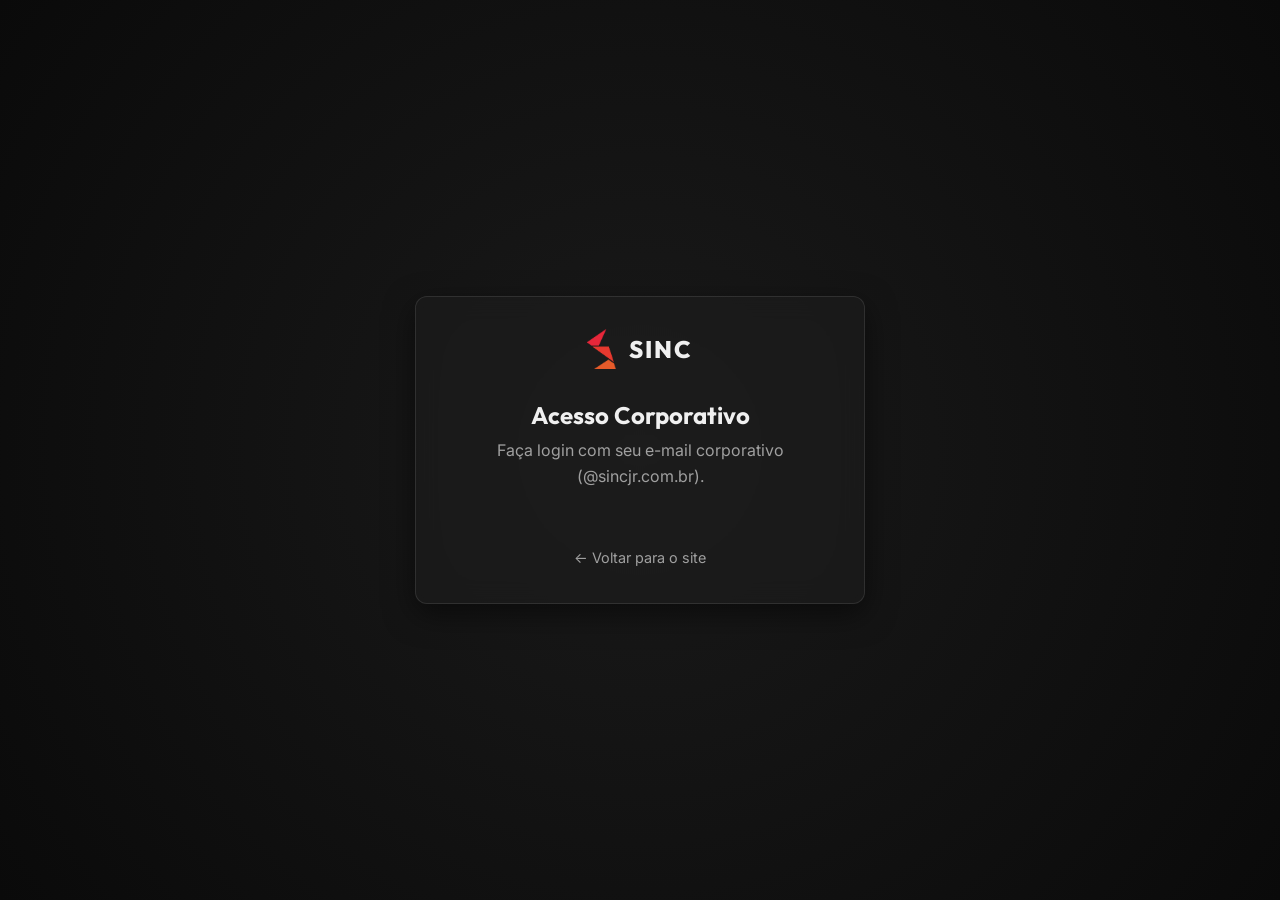
==== dashboard.html @ a55ae15d "feat: implement Google Drive API integration, OAuth2 authentication, and documentation for the proje" ====
<!DOCTYPE html>
<html lang="pt-BR">

<head>
    <meta charset="UTF-8">
    <meta name="viewport" content="width=device-width, initial-scale=1.0">
    <title>SINC - Portal Corporativo</title>

    <link rel="preconnect" href="https://fonts.googleapis.com">
    <link rel="preconnect" href="https://fonts.gstatic.com" crossorigin>
    <link
        href="https://fonts.googleapis.com/css2?family=Inter:wght@300;400;600;800&family=Outfit:wght@400;700&display=swap"
        rel="stylesheet">

    <link rel="stylesheet" href="style.css">
    <link rel="stylesheet" href="dashboard.css">
    <script src="https://accounts.google.com/gsi/client" async defer></script>
</head>

<body>
    <!-- Overlay de Login: Bloqueia o acesso à dashboard até a autenticação -->
    <div id="login-overlay" class="login-wrapper">
        <div class="glass-card login-card fade-in">
            <!-- Branding no card de login -->
            <div class="logo-container mx-auto" style="justify-content: center; margin-bottom: 2rem;">
                <img src="assets/icone.png" alt="Logo SINC" class="logo-img"
                    onerror="this.src='https://via.placeholder.com/40'">
                <span class="logo-text">SINC</span>
            </div>
            <h2 class="text-center" style="margin-bottom: 0.5rem;">Acesso Corporativo</h2>
            <p class="text-center text-muted" style="margin-bottom: 2rem; color: var(--color-text-muted);">
                Faça login com seu e-mail corporativo (@sincjr.com.br).
            </p>

            <div class="login-buttons" style="display: flex; justify-content: center;">
                <!-- Container onde o botão oficial do Google Sign-In será renderizado via JS -->
                <div id="google-login-btn"></div>
            </div>
            <!-- Mensagem de erro caso o e-mail não seja do domínio autorizado -->
            <div id="login-error" class="login-error"
                style="display: none; color: #ff5f56; text-align: center; margin-top: 1rem;">
                Acesso restrito a e-mails @sincjr.com.br
            </div>

            <div class="return-link text-center" style="margin-top: 1.5rem;">
                <a href="index.html" style="color: var(--color-text-muted); font-size: 0.9rem;">← Voltar para o site</a>
            </div>
        </div>
    </div>

    <!-- Dashboard Content -->
    <div id="dashboard-content" class="dashboard-wrapper" style="display: none;">
        <!-- Cabeçalho da Dashboard: Contém o perfil do usuário e botão de logout -->
        <header class="dash-header navbar scrolled" style="position: sticky; top: 0;">
            <div class="nav-container" style="max-width: 100%;">
                <div class="logo-container">
                    <span class="logo-text">SINC <span
                            style="color: var(--color-primary); font-weight: 300;">Workspace</span></span>
                </div>
                <div class="user-profile">
                    <!-- Nome do usuário autenticado -->
                    <span id="user-name" style="margin-right: 15px; font-weight: 500;">Usuário SINC</span>
                    <button id="logout-btn" class="btn-primary-outline"
                        style="padding: 0.4rem 1rem; font-size: 0.9rem;">Sair</button>
                </div>
            </div>
        </header>

        <!-- Main Grid -->
        <main class="dash-main container" style="max-width: 1400px; padding: 2rem;">
            <div class="dash-header-title" style="margin-bottom: 2rem;">
                <h2>Visão Geral</h2>
                <p class="text-muted">Acesso rápido às ferramentas corporativas.</p>
                <div class="divider"></div>
            </div>

            <div class="dashboard-grid">
                <!-- Widget: Google Calendar -->
                <div class="widget-card slide-up" style="grid-column: 1 / -1;">
                    <div class="widget-header">
                        <h3>Agenda SINC</h3>
                    </div>
                    <div class="widget-body">
                        <!-- Placeholder Iframe (Substituir pelo link de embed real do Google Agenda) -->
                        <iframe
                            src="https://calendar.google.com/calendar/embed?src=pt.brazilian%23holiday%40group.v.calendar.google.com&ctz=America%2FSao_Paulo"
                            style="border: 0; min-height: 85vh;" width="100%" height="1200" frameborder="0"
                            scrolling="no"></iframe>
                    </div>
                </div>

                <div class="widget-card slide-up delay-1" style="grid-column: 1 / -1;">
                    <div class="widget-header">
                        <h3>Arquivos SINC (Drive)</h3>
                        <div id="drive-auth-container" style="display: none;">
                            <button id="authorize-drive-btn" class="btn-primary-outline" style="padding: 0.3rem 0.8rem; font-size: 0.8rem;">Autorizar Acesso</button>
                        </div>
                    </div>
                    <div class="widget-body" id="drive-widget-body">
                        <div id="drive-loader" class="loader-container" style="display: none; padding: 2rem; text-align: center;">
                            <div class="spinner"></div>
                            <p style="margin-top: 1rem; color: var(--color-text-muted);">Carregando arquivos...</p>
                        </div>
                        <div id="drive-list" class="drive-list-container">
                            <!-- Files will be rendered here -->
                             <div style="padding: 2rem; text-align: center; color: var(--color-text-muted);">
                                Conectando ao Google Drive...
                             </div>
                        </div>
                        <div id="drive-error" style="display: none; padding: 1.5rem; color: #ff5f56; text-align: center; font-size: 0.9rem;">
                            Erro ao carregar arquivos do Drive.
                        </div>
                    </div>
                </div>
            </div>
        </main>
    </div>

    <script src="https://apis.google.com/js/api.js"></script>
    <script src="dashboard.js"></script>
</body>

</html>
---- style.css ----
:root {
    /* Color Palette */
    --color-bg: #0A0A0A;
    --color-surface: #141414;
    --color-surface-light: #1E1E1E;

    --color-primary: #ef5929;
    /* Brand Orange */
    --color-primary-hover: #b62532;
    --color-primary-light: rgba(239, 89, 41, 0.15);

    --color-gradient-1: #b62532;
    --color-gradient-2: #ef5929;
    --gradient-brand: linear-gradient(135deg, var(--color-gradient-1), var(--color-gradient-2));


    --color-text: #F0F0F0;
    --color-text-muted: #A0A0A0;

    /* Typography */
    --font-heading: 'Outfit', sans-serif;
    --font-body: 'Inter', sans-serif;

    /* Transitions */
    --transition-fast: 0.2s ease;
    --transition-normal: 0.3s ease;
    --transition-slow: 0.5s ease;
}

/* Reset básico para garantir consistência entre navegadores */
* {
    margin: 0;
    padding: 0;
    box-sizing: border-box;
}

html {
    scroll-behavior: smooth;
}

body {
    font-family: var(--font-body);
    background-color: var(--color-bg);
    color: var(--color-text);
    line-height: 1.6;
    overflow-x: hidden;
}

/* Typography Utilities */
h1,
h2,
h3,
h4 {
    font-family: var(--font-heading);
    font-weight: 700;
    line-height: 1.2;
}

a {
    text-decoration: none;
    color: inherit;
    transition: color var(--transition-fast);
}

/* Centraliza o conteúdo e limita a largura máxima */
.container {
    max-width: 1200px;
    margin: 0 auto;
    padding: 0 2rem;
}

.section-padding {
    padding: 6rem 0;
}

.text-center {
    text-align: center;
}

.mx-auto {
    margin-left: auto;
    margin-right: auto;
}

.w-100 {
    width: 100%;
}

/* Buttons */
.btn-primary,
.btn-secondary,
.btn-primary-outline {
    display: inline-block;
    padding: 0.8rem 1.8rem;
    border-radius: 4px;
    font-weight: 600;
    cursor: pointer;
    transition: all var(--transition-normal);
    text-align: center;
    border: none;
    font-size: 1rem;
    font-family: var(--font-body);
}

.btn-primary {
    background-color: var(--color-primary);
    color: #fff;
    box-shadow: 0 4px 15px rgba(230, 91, 42, 0.3);
}

.btn-primary:hover {
    background-color: var(--color-primary-hover);
    box-shadow: 0 6px 20px rgba(230, 91, 42, 0.5);
    transform: translateY(-2px);
}

.btn-primary-outline {
    background-color: transparent;
    color: var(--color-primary);
    border: 1px solid var(--color-primary);
}

.btn-primary-outline:hover {
    background-color: var(--color-primary);
    color: #fff;
}

.btn-secondary {
    background-color: var(--color-surface-light);
    color: var(--color-text);
}

.btn-secondary:hover {
    background-color: #2A2A2A;
    transform: translateY(-2px);
}

/* Navbar */
/* Barra de navegação fixa no topo */
.navbar {
    position: fixed;
    top: 0;
    width: 100%;
    z-index: 1000;
    padding: 1rem 0;
    transition: all var(--transition-normal);
}

.navbar.scrolled {
    background: rgba(10, 10, 10, 0.85);
    backdrop-filter: blur(10px);
    -webkit-backdrop-filter: blur(10px);
    border-bottom: 1px solid rgba(255, 255, 255, 0.05);
    padding: 0.8rem 0;
}

.nav-container {
    max-width: 1200px;
    margin: 0 auto;
    padding: 0 2rem;
    display: flex;
    justify-content: space-between;
    align-items: center;
}

.logo-container {
    display: flex;
    align-items: center;
    gap: 0.8rem;
}

.logo-img {
    height: 40px;
    width: auto;
}

.logo-text {
    font-family: var(--font-heading);
    font-size: 1.5rem;
    font-weight: 800;
    letter-spacing: 2px;
    color: var(--color-text);
}

.nav-links {
    display: flex;
    gap: 2rem;
    align-items: center;
}

.nav-links a:not(.btn-primary-outline) {
    font-weight: 500;
    position: relative;
}

.nav-links a:not(.btn-primary-outline)::after {
    content: '';
    position: absolute;
    width: 0;
    height: 2px;
    bottom: -4px;
    left: 0;
    background-color: var(--color-primary);
    transition: width var(--transition-normal);
}

.nav-links a:not(.btn-primary-outline):hover::after {
    width: 100%;
}

.menu-toggle {
    display: none;
    flex-direction: column;
    gap: 5px;
    cursor: pointer;
}

.menu-toggle .bar {
    width: 25px;
    height: 2px;
    background-color: var(--color-text);
    transition: all var(--transition-fast);
}

/* Hero Section */
.hero {
    height: 100vh;
    min-height: 600px;
    display: flex;
    align-items: center;
    position: relative;
    background: var(--gradient-brand);
    overflow: hidden;
}

.hero-overlay {
    position: absolute;
    inset: 0;
    background: linear-gradient(to right, rgba(10, 10, 10, 0.95) 0%, rgba(10, 10, 10, 0.4) 100%),
        radial-gradient(circle at 70% 30%, rgba(239, 89, 41, 0.3) 0%, transparent 50%);
    z-index: 1;
}


.hero-content {
    position: relative;
    z-index: 2;
    max-width: 800px;
    padding: 0 2rem;
    margin-left: max(2rem, calc((100% - 1200px) / 2));
}

.hero h1 {
    font-size: 4.5rem;
    margin-bottom: 1rem;
}

.hero h1 span {
    color: var(--color-primary);
}

.hero p {
    font-size: 1.2rem;
    color: var(--color-text-muted);
    margin-bottom: 2.5rem;
    max-width: 600px;
}

.hero-buttons {
    display: flex;
    gap: 1rem;
}

/* Sections General */
.section-title {
    margin-bottom: 4rem;
}

.section-title h2 {
    font-size: 2.5rem;
    margin-bottom: 1rem;
}

.divider {
    height: 3px;
    width: 60px;
    background-color: var(--color-primary);
    border-radius: 2px;
}

.section-subtitle {
    color: var(--color-text-muted);
    margin-top: 1rem;
}

/* About Section */
.about-grid {
    display: grid;
    grid-template-columns: 1fr 1fr;
    gap: 4rem;
    align-items: center;
}

.about-text h3 {
    font-size: 1.8rem;
    margin-bottom: 1.5rem;
    color: var(--color-primary);
}

.about-text p {
    margin-bottom: 1.2rem;
    color: var(--color-text-muted);
}

.features-list {
    list-style: none;
    margin-top: 2rem;
}

.features-list li {
    position: relative;
    padding-left: 2rem;
    margin-bottom: 1rem;
    font-weight: 500;
}

.features-list li::before {
    content: '→';
    position: absolute;
    left: 0;
    color: var(--color-primary);
}

/* Efeito de Vidro (Glassmorphism) */
.glass-card {
    background: rgba(30, 30, 30, 0.5);
    backdrop-filter: blur(12px);
    border: 1px solid rgba(255, 255, 255, 0.1);
    border-radius: 12px;
    padding: 2rem;
    box-shadow: 0 10px 30px rgba(0, 0, 0, 0.5);
}

.mockup-card {
    position: relative;
    overflow: hidden;
    transform: perspective(1000px) rotateY(-5deg) rotateX(5deg);
    transition: transform var(--transition-slow);
}

.mockup-card:hover {
    transform: perspective(1000px) rotateY(0) rotateX(0);
}

.mockup-header {
    display: flex;
    gap: 8px;
    margin-bottom: 1.5rem;
}

.dot {
    width: 12px;
    height: 12px;
    border-radius: 50%;
}

.dot.red {
    background-color: #ff5f56;
}

.dot.yellow {
    background-color: #ffbd2e;
}

.dot.green {
    background-color: #27c93f;
}

.mockup-body h4 {
    margin-bottom: 1rem;
}

.mockup-line {
    height: 8px;
    background-color: var(--color-surface-light);
    border-radius: 4px;
    margin-bottom: 10px;
    width: 100%;
}

.mockup-line.short {
    width: 60%;
    margin-bottom: 2rem;
}

.mockup-stats {
    display: flex;
    gap: 1rem;
}

.stat-box {
    flex: 1;
    height: 80px;
    background-color: var(--color-surface-light);
    border-radius: 8px;
}

.stat-box.highlight {
    background-color: var(--color-primary-light);
    border: 1px solid var(--color-primary);
}

/* Services Section */
.services-section {
    background-color: var(--color-surface);
}

.services-grid {
    display: grid;
    grid-template-columns: repeat(auto-fit, minmax(300px, 1fr));
    gap: 2rem;
}

.service-card {
    background-color: var(--color-bg);
    padding: 3rem 2rem;
    border-radius: 8px;
    border: 1px solid rgba(255, 255, 255, 0.05);
    transition: all var(--transition-normal);
    position: relative;
    overflow: hidden;
}

.service-card::before {
    content: '';
    position: absolute;
    top: 0;
    left: 0;
    width: 100%;
    height: 3px;
    background-color: var(--color-primary);
    transform: scaleX(0);
    transform-origin: left;
    transition: transform var(--transition-normal);
}

.service-card:hover {
    transform: translateY(-10px);
    box-shadow: 0 10px 30px rgba(0, 0, 0, 0.3);
    border-color: rgba(230, 91, 42, 0.3);
}

.service-card:hover::before {
    transform: scaleX(1);
}

.service-icon {
    font-size: 2.5rem;
    color: var(--color-primary);
    margin-bottom: 1.5rem;
}

.service-card h3 {
    margin-bottom: 1rem;
}

.service-card p {
    color: var(--color-text-muted);
}

/* Members Section */
.members-section {
    background-color: var(--color-bg);
}

.members-grid {
    display: grid;
    grid-template-columns: repeat(auto-fill, minmax(260px, 1fr));
    gap: 2rem;
    padding: 1rem 0;
}

.member-card {
    background: var(--color-surface);
    border: 1px solid rgba(255, 255, 255, 0.05);
    border-radius: 12px;
    padding: 2.5rem 2rem;
    text-align: center;
    transition: all var(--transition-normal);
}

.member-card:hover {
    transform: translateY(-10px);
    border-color: rgba(230, 91, 42, 0.3);
    box-shadow: 0 10px 30px rgba(0, 0, 0, 0.3);
}

.member-photo-container {
    width: 140px;
    height: 140px;
    margin: 0 auto 1.5rem;
    border-radius: 50%;
    padding: 5px;
    border: 2px solid var(--color-primary-light);
    overflow: hidden;
    display: flex;
    align-items: center;
    justify-content: center;
}

.member-photo-container img {
    width: 100%;
    height: 100%;
    object-fit: cover;
    border-radius: 50%;
}


.member-photo-placeholder {
    width: 100%;
    height: 100%;
    background: var(--color-surface-light);
    border-radius: 50%;
    display: flex;
    align-items: center;
    justify-content: center;
    color: var(--color-text-muted);
    font-size: 1.5rem;
    font-weight: 700;
}

.member-info h3 {
    font-size: 1.25rem;
    margin-bottom: 0.25rem;
    font-family: var(--font-heading);
}

.member-role {
    color: var(--color-primary);
    font-size: 0.9rem;
    font-weight: 600;
    margin-bottom: 1.2rem;
}

.social-tag {
    font-size: 0.75rem;
    padding: 0.3rem 0.8rem;
    background: var(--color-primary-light);
    color: var(--color-primary);
    border-radius: 20px;
    font-weight: 700;
    text-transform: uppercase;
}

/* Contact Section */

.contact-grid {
    display: grid;
    grid-template-columns: 1fr 1fr;
    gap: 4rem;
}

.contact-info h2 {
    font-size: 2.5rem;
    margin-bottom: 1rem;
}

.contact-info p {
    color: var(--color-text-muted);
    margin-bottom: 2rem;
}

.info-item {
    margin-bottom: 1rem;
    font-size: 1.1rem;
}

.info-item strong {
    color: var(--color-primary);
}

.contact-form {
    background-color: var(--color-surface);
    padding: 2.5rem;
    border-radius: 8px;
}

.form-group {
    margin-bottom: 1.5rem;
}

.form-group label {
    display: block;
    margin-bottom: 0.5rem;
    font-weight: 500;
}

.form-group input,
.form-group textarea {
    width: 100%;
    padding: 0.8rem;
    background-color: var(--color-bg);
    border: 1px solid rgba(255, 255, 255, 0.1);
    border-radius: 4px;
    color: var(--color-text);
    font-family: var(--font-body);
    transition: border-color var(--transition-fast);
}

.form-group input:focus,
.form-group textarea:focus {
    outline: none;
    border-color: var(--color-primary);
}

/* Footer */
footer {
    background-color: var(--color-surface);
    padding: 4rem 0 2rem;
    border-top: 1px solid rgba(255, 255, 255, 0.05);
}

.footer-content {
    display: flex;
    justify-content: space-between;
    align-items: center;
    margin-bottom: 3rem;
    flex-wrap: wrap;
    gap: 2rem;
}

.footer-brand p {
    color: var(--color-text-muted);
    margin-top: 0.5rem;
}

.footer-links {
    display: flex;
    gap: 2rem;
}

.footer-links a:hover {
    color: var(--color-primary);
}

.footer-bottom {
    text-align: center;
    padding-top: 2rem;
    border-top: 1px solid rgba(255, 255, 255, 0.05);
    color: var(--color-text-muted);
    font-size: 0.9rem;
}

/* Animations */
.fade-in {
    opacity: 0;
    animation: fadeIn 1s ease forwards;
}

.slide-up {
    opacity: 0;
    transform: translateY(30px);
    transition: opacity 0.8s ease, transform 0.8s ease;
}

.slide-up.visible {
    opacity: 1;
    transform: translateY(0);
}

.delay-1 {
    animation-delay: 0.2s;
    transition-delay: 0.2s;
}

.delay-2 {
    animation-delay: 0.4s;
    transition-delay: 0.4s;
}

@keyframes fadeIn {
    from {
        opacity: 0;
    }

    to {
        opacity: 1;
    }
}

/* Responsive Design */
@media (max-width: 992px) {
    .hero h1 {
        font-size: 3.5rem;
    }

    .about-grid,
    .contact-grid {
        grid-template-columns: 1fr;
    }

    .mockup-card {
        max-width: 500px;
        margin: 0 auto;
    }
}

@media (max-width: 768px) {
    .menu-toggle {
        display: flex;
    }

    .nav-links {
        position: fixed;
        top: 70px;
        left: -100%;
        width: 100%;
        height: calc(100vh - 70px);
        background-color: var(--color-surface);
        flex-direction: column;
        justify-content: center;
        transition: left var(--transition-normal);
    }

    .nav-links.active {
        left: 0;
    }

    .hero h1 {
        font-size: 2.8rem;
    }

    .hero p {
        font-size: 1rem;
    }

    .hero-buttons {
        flex-direction: column;
    }

    .section-title h2 {
        font-size: 2rem;
    }

    .footer-content {
        flex-direction: column;
        text-align: center;
    }
}
---- dashboard.css ----
/* Estrutura principal da Dashboard */
.dashboard-wrapper {
    min-height: 100vh;
    background-color: var(--color-bg);
}

.dash-header {
    background: rgba(10, 10, 10, 0.85);
    backdrop-filter: blur(10px);
    border-bottom: 1px solid rgba(255, 255, 255, 0.05);
}

/* Grade que organiza os widgets (Agenda, Drive, etc.) */
.dashboard-grid {
    display: grid;
    grid-template-columns: repeat(auto-fit, minmax(300px, 1fr));
    gap: 2rem;
}

.widget-card {
    background-color: var(--color-surface);
    border-radius: 12px;
    border: 1px solid rgba(255, 255, 255, 0.05);
    overflow: hidden;
    transition: transform var(--transition-normal);
}

.widget-card:hover {
    border-color: rgba(230, 91, 42, 0.2);
}

.widget-header {
    padding: 1.5rem;
    border-bottom: 1px solid rgba(255, 255, 255, 0.05);
    display: flex;
    justify-content: space-between;
    align-items: center;
}

.widget-header h3 {
    font-size: 1.1rem;
    color: var(--color-text);
}

.widget-body {
    padding: 0;
    min-height: 200px;
}

.text-muted {
    color: var(--color-text-muted);
}

.login-wrapper {
    height: 100vh;
    display: flex;
    align-items: center;
    justify-content: center;
    background: radial-gradient(circle at center, #1a1a1a 0%, #0a0a0a 100%);
    padding: 2rem;
}

.login-card {
    max-width: 450px;
    width: 100%;
}

.hidden {
    opacity: 0;
    transition: opacity 0.5s ease;
}

.login-error {
    background: rgba(255, 95, 86, 0.1);
    padding: 0.8rem;
    border-radius: 4px;
    border: 1px solid rgba(255, 95, 86, 0.3);
}

/* Estilização da lista de arquivos do Google Drive */
.drive-list-container {
    max-height: 500px;
    overflow-y: auto;
}

.drive-item {
    display: flex;
    align-items: center;
    padding: 1rem 1.5rem;
    border-bottom: 1px solid rgba(255, 255, 255, 0.03);
    transition: background-color 0.2s ease;
    text-decoration: none;
    color: var(--color-text);
}

.drive-item:hover {
    background-color: rgba(255, 255, 255, 0.02);
}

.drive-item:last-child {
    border-bottom: none;
}

.file-icon {
    font-size: 1.5rem;
    margin-right: 1.2rem;
    width: 32px;
    display: flex;
    justify-content: center;
}

.file-info {
    flex: 1;
}

.file-name {
    font-weight: 500;
    font-size: 0.95rem;
    margin-bottom: 0.2rem;
    display: block;
}

.file-meta {
    font-size: 0.8rem;
    color: var(--color-text-muted);
}

/* Spinner de carregamento para feedback visual */
.spinner {
    width: 30px;
    height: 30px;
    border: 3px solid rgba(230, 91, 42, 0.1);
    border-top: 3px solid var(--color-primary);
    border-radius: 50%;
    animation: spin 1s linear infinite;
    display: inline-block;
}

@keyframes spin {
    0% { transform: rotate(0deg); }
    100% { transform: rotate(360deg); }
}

.loader-container {
    display: flex;
    flex-direction: column;
    align-items: center;
    justify-content: center;
}
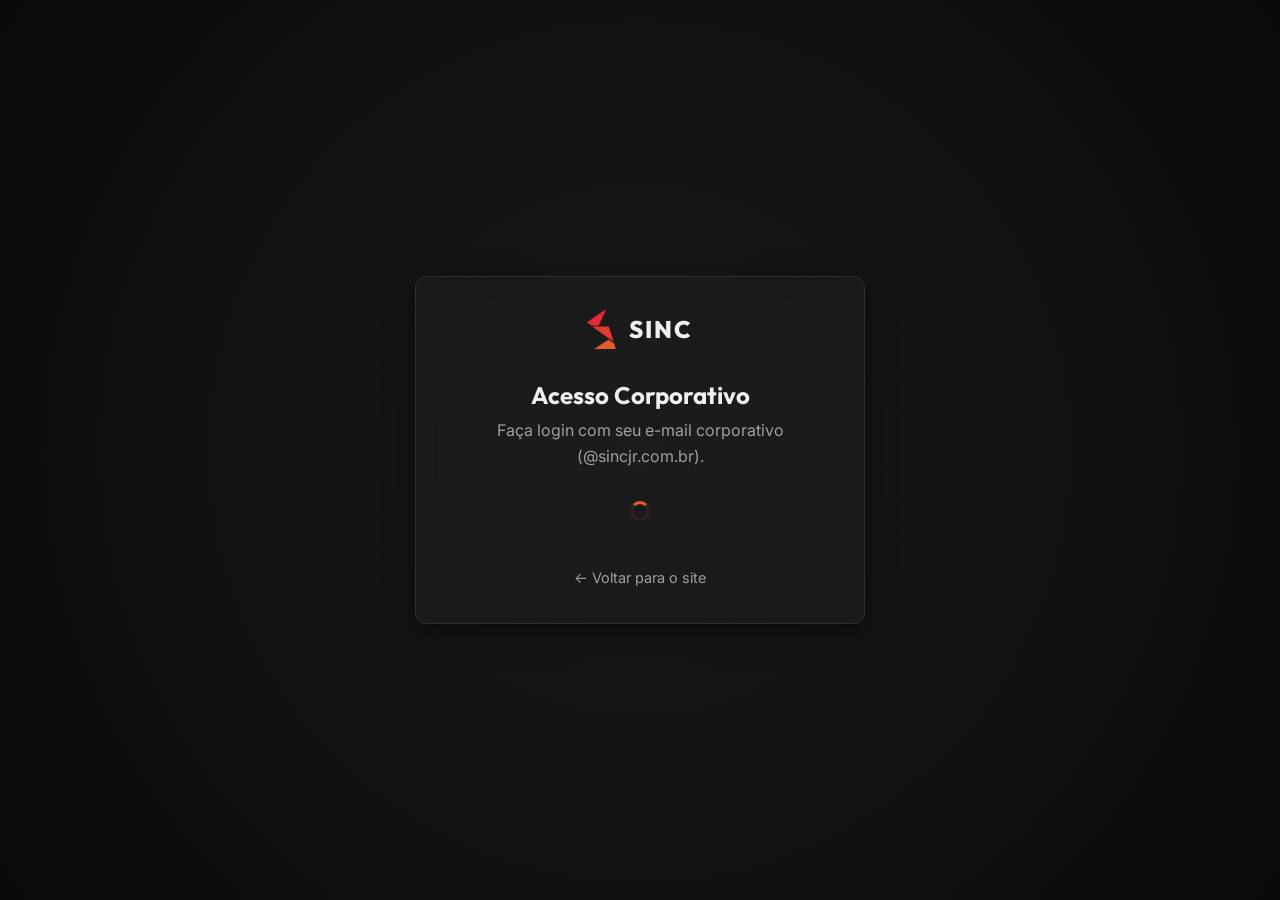
==== commit 35fc86e9: "feat: implement asynchronous Google Sign-In initialization and add calendar management button styles" ====
--- a/dashboard.html
+++ b/dashboard.html
@@ -32,9 +32,11 @@
                 Faça login com seu e-mail corporativo (@sincjr.com.br).
             </p>
 
-            <div class="login-buttons" style="display: flex; justify-content: center;">
+            <div class="login-buttons" style="display: flex; justify-content: center; min-height: 40px;">
                 <!-- Container onde o botão oficial do Google Sign-In será renderizado via JS -->
-                <div id="google-login-btn"></div>
+                <div id="google-login-btn">
+                    <div class="spinner" style="width: 20px; height: 20px;"></div>
+                </div>
             </div>
             <!-- Mensagem de erro caso o e-mail não seja do domínio autorizado -->
             <div id="login-error" class="login-error"
@@ -79,6 +81,10 @@
                 <div class="widget-card slide-up" style="grid-column: 1 / -1;">
                     <div class="widget-header">
                         <h3>Agenda SINC</h3>
+                        <a href="https://calendar.google.com" target="_blank" class="btn-manage-calendar">
+                            <span>Gerenciar Agenda</span>
+                            <svg width="14" height="14" viewBox="0 0 24 24" fill="none" stroke="currentColor" stroke-width="2" stroke-linecap="round" stroke-linejoin="round"><path d="M18 13v6a2 2 0 0 1-2 2H5a2 2 0 0 1-2-2V8a2 2 0 0 1 2-2h6"></path><polyline points="15 3 21 3 21 9"></polyline><line x1="10" y1="14" x2="21" y2="3"></line></svg>
+                        </a>
                     </div>
                     <div class="widget-body">
                         <!-- Placeholder Iframe (Substituir pelo link de embed real do Google Agenda) -->
--- a/dashboard.css
+++ b/dashboard.css
@@ -146,4 +146,30 @@
     flex-direction: column;
     align-items: center;
     justify-content: center;
+}
+
+/* Botão de Gerenciar Agenda */
+.btn-manage-calendar {
+    display: flex;
+    align-items: center;
+    gap: 8px;
+    padding: 0.5rem 1rem;
+    background-color: var(--color-surface-light);
+    border: 1px solid rgba(255, 255, 255, 0.1);
+    border-radius: 6px;
+    color: var(--color-text);
+    font-size: 0.85rem;
+    font-weight: 500;
+    transition: all var(--transition-normal);
+}
+
+.btn-manage-calendar:hover {
+    background-color: var(--color-primary-light);
+    border-color: var(--color-primary);
+    color: var(--color-primary);
+    transform: translateY(-1px);
+}
+
+.btn-manage-calendar svg {
+    opacity: 0.7;
 }
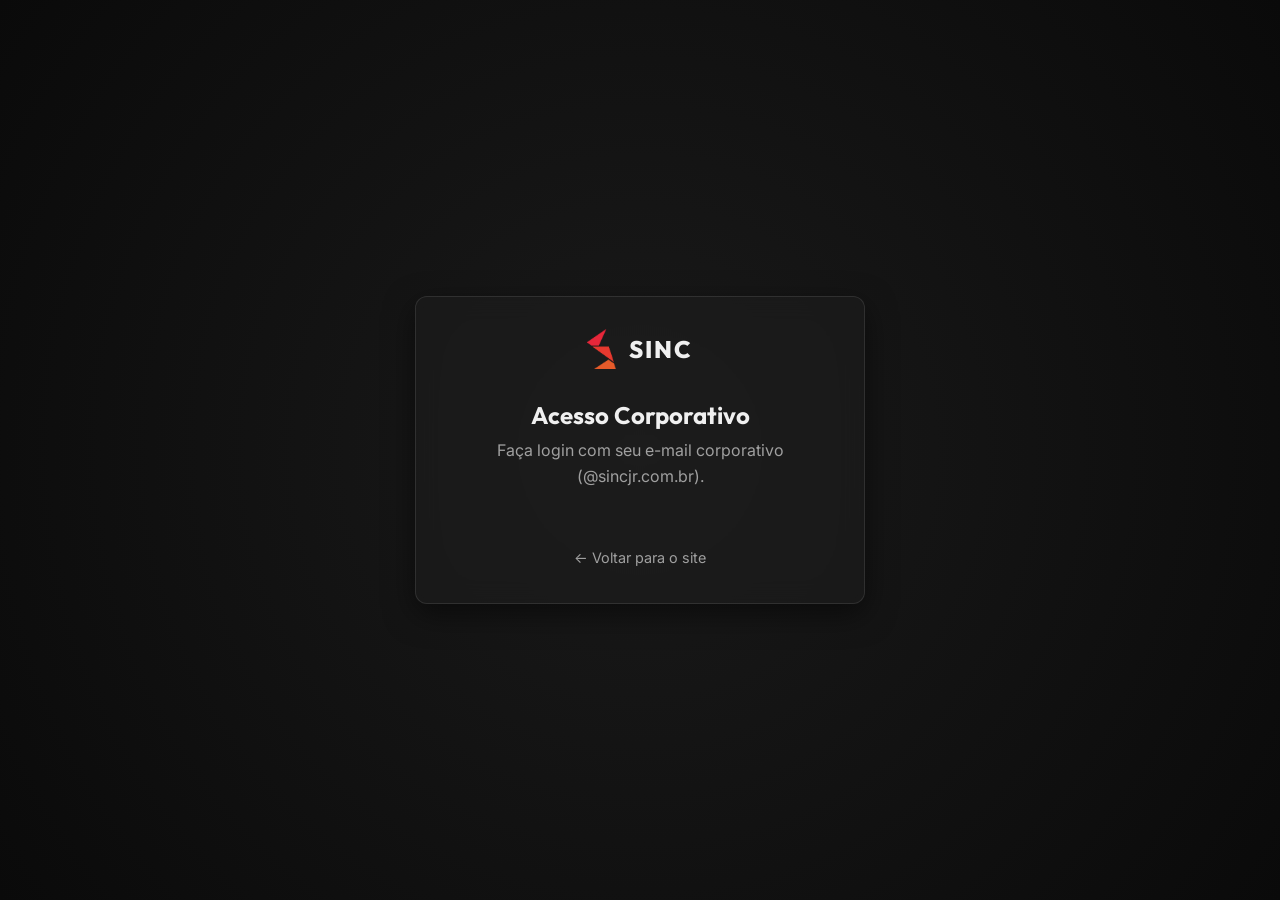
==== commit e0aa9717: "feat: update dashboard UI, add favicon assets, and implement Google Drive integration with file prev" ====
--- a/dashboard.html
+++ b/dashboard.html
@@ -14,14 +14,18 @@
 
     <link rel="stylesheet" href="style.css">
     <link rel="stylesheet" href="dashboard.css">
-    <script src="https://accounts.google.com/gsi/client" async defer></script>
+    <script src="https://accounts.google.com/gsi/client"></script>
+
+    <!-- Favicon -->
+    <link rel="icon" type="image/png" sizes="32x32" href="assets/favicon-32x32.png">
+    <link rel="icon" type="image/png" sizes="16x16" href="assets/favicon-16x16.png">
+    <link rel="apple-touch-icon" sizes="180x180" href="assets/apple-touch-icon.png">
 </head>
 
 <body>
-    <!-- Overlay de Login: Bloqueia o acesso à dashboard até a autenticação -->
+    <!-- Login Overlay -->
     <div id="login-overlay" class="login-wrapper">
         <div class="glass-card login-card fade-in">
-            <!-- Branding no card de login -->
             <div class="logo-container mx-auto" style="justify-content: center; margin-bottom: 2rem;">
                 <img src="assets/icone.png" alt="Logo SINC" class="logo-img"
                     onerror="this.src='https://via.placeholder.com/40'">
@@ -32,13 +36,10 @@
                 Faça login com seu e-mail corporativo (@sincjr.com.br).
             </p>
 
-            <div class="login-buttons" style="display: flex; justify-content: center; min-height: 40px;">
-                <!-- Container onde o botão oficial do Google Sign-In será renderizado via JS -->
-                <div id="google-login-btn">
-                    <div class="spinner" style="width: 20px; height: 20px;"></div>
-                </div>
+            <div class="login-buttons" style="display: flex; justify-content: center;">
+                <!-- Container for Google Sign-In Button -->
+                <div id="google-login-btn"></div>
             </div>
-            <!-- Mensagem de erro caso o e-mail não seja do domínio autorizado -->
             <div id="login-error" class="login-error"
                 style="display: none; color: #ff5f56; text-align: center; margin-top: 1rem;">
                 Acesso restrito a e-mails @sincjr.com.br
@@ -52,7 +53,7 @@
 
     <!-- Dashboard Content -->
     <div id="dashboard-content" class="dashboard-wrapper" style="display: none;">
-        <!-- Cabeçalho da Dashboard: Contém o perfil do usuário e botão de logout -->
+        <!-- Header -->
         <header class="dash-header navbar scrolled" style="position: sticky; top: 0;">
             <div class="nav-container" style="max-width: 100%;">
                 <div class="logo-container">
@@ -60,7 +61,6 @@
                             style="color: var(--color-primary); font-weight: 300;">Workspace</span></span>
                 </div>
                 <div class="user-profile">
-                    <!-- Nome do usuário autenticado -->
                     <span id="user-name" style="margin-right: 15px; font-weight: 500;">Usuário SINC</span>
                     <button id="logout-btn" class="btn-primary-outline"
                         style="padding: 0.4rem 1rem; font-size: 0.9rem;">Sair</button>
@@ -81,40 +81,32 @@
                 <div class="widget-card slide-up" style="grid-column: 1 / -1;">
                     <div class="widget-header">
                         <h3>Agenda SINC</h3>
-                        <a href="https://calendar.google.com" target="_blank" class="btn-manage-calendar">
-                            <span>Gerenciar Agenda</span>
-                            <svg width="14" height="14" viewBox="0 0 24 24" fill="none" stroke="currentColor" stroke-width="2" stroke-linecap="round" stroke-linejoin="round"><path d="M18 13v6a2 2 0 0 1-2 2H5a2 2 0 0 1-2-2V8a2 2 0 0 1 2-2h6"></path><polyline points="15 3 21 3 21 9"></polyline><line x1="10" y1="14" x2="21" y2="3"></line></svg>
-                        </a>
+                        <a href="https://calendar.google.com/calendar/u/0/r" target="_blank" class="btn-primary-outline" style="padding: 0.3rem 0.8rem; font-size: 0.85rem; text-decoration: none;">Editar Agenda</a>
                     </div>
                     <div class="widget-body">
                         <!-- Placeholder Iframe (Substituir pelo link de embed real do Google Agenda) -->
                         <iframe
+                            class="calendar-iframe"
                             src="https://calendar.google.com/calendar/embed?src=pt.brazilian%23holiday%40group.v.calendar.google.com&ctz=America%2FSao_Paulo"
                             style="border: 0; min-height: 85vh;" width="100%" height="1200" frameborder="0"
                             scrolling="no"></iframe>
                     </div>
                 </div>
 
-                <div class="widget-card slide-up delay-1" style="grid-column: 1 / -1;">
+
+
+                <!-- Widget: Google Drive API -->
+                <div class="widget-card slide-up delay-2" style="grid-column: 1 / -1;">
                     <div class="widget-header">
-                        <h3>Arquivos SINC (Drive)</h3>
-                        <div id="drive-auth-container" style="display: none;">
-                            <button id="authorize-drive-btn" class="btn-primary-outline" style="padding: 0.3rem 0.8rem; font-size: 0.8rem;">Autorizar Acesso</button>
+                        <div style="display: flex; align-items: center; gap: 10px;">
+                            <button id="drive-back-btn" class="btn-secondary" style="display: none; padding: 0.3rem 0.6rem; font-size: 0.8rem;">← Voltar</button>
+                            <h3>Arquivos Corporativos</h3>
                         </div>
+                        <button id="auth-drive-btn" class="btn-primary" style="padding: 0.4rem 1rem; font-size: 0.9rem;">Sincronizar Drive</button>
                     </div>
-                    <div class="widget-body" id="drive-widget-body">
-                        <div id="drive-loader" class="loader-container" style="display: none; padding: 2rem; text-align: center;">
-                            <div class="spinner"></div>
-                            <p style="margin-top: 1rem; color: var(--color-text-muted);">Carregando arquivos...</p>
-                        </div>
-                        <div id="drive-list" class="drive-list-container">
-                            <!-- Files will be rendered here -->
-                             <div style="padding: 2rem; text-align: center; color: var(--color-text-muted);">
-                                Conectando ao Google Drive...
-                             </div>
-                        </div>
-                        <div id="drive-error" style="display: none; padding: 1.5rem; color: #ff5f56; text-align: center; font-size: 0.9rem;">
-                            Erro ao carregar arquivos do Drive.
+                    <div class="widget-body" style="padding: 1.5rem;">
+                        <div id="drive-files-container" class="drive-files-list">
+                            <p class="text-muted text-center" style="margin-top: 2rem; margin-bottom: 2rem;">Clique em "Sincronizar Drive" para carregar os arquivos da pasta da SINC.</p>
                         </div>
                     </div>
                 </div>
@@ -122,7 +114,19 @@
         </main>
     </div>
 
-    <script src="https://apis.google.com/js/api.js"></script>
+    <!-- File Preview Modal -->
+    <div id="file-preview-modal" class="modal-overlay" style="display: none;">
+        <div class="modal-content glass-card">
+            <div class="modal-header">
+                <h3 id="modal-file-title">Visualização</h3>
+                <button id="close-modal-btn" class="close-btn">&times;</button>
+            </div>
+            <div class="modal-body">
+                <iframe id="file-preview-iframe" src="" frameborder="0" width="100%" height="100%" allow="autoplay"></iframe>
+            </div>
+        </div>
+    </div>
+
     <script src="dashboard.js"></script>
 </body>
 
--- a/style.css
+++ b/style.css
@@ -27,7 +27,6 @@
     --transition-slow: 0.5s ease;
 }
 
-/* Reset básico para garantir consistência entre navegadores */
 * {
     margin: 0;
     padding: 0;
@@ -62,7 +61,6 @@
     transition: color var(--transition-fast);
 }
 
-/* Centraliza o conteúdo e limita a largura máxima */
 .container {
     max-width: 1200px;
     margin: 0 auto;
@@ -136,7 +134,6 @@
 }
 
 /* Navbar */
-/* Barra de navegação fixa no topo */
 .navbar {
     position: fixed;
     top: 0;
@@ -331,7 +328,6 @@
     color: var(--color-primary);
 }
 
-/* Efeito de Vidro (Glassmorphism) */
 .glass-card {
     background: rgba(30, 30, 30, 0.5);
     backdrop-filter: blur(12px);
--- a/dashboard.css
+++ b/dashboard.css
@@ -1,4 +1,4 @@
-/* Estrutura principal da Dashboard */
+/* Dashboard Layout */
 .dashboard-wrapper {
     min-height: 100vh;
     background-color: var(--color-bg);
@@ -10,7 +10,6 @@
     border-bottom: 1px solid rgba(255, 255, 255, 0.05);
 }
 
-/* Grade que organiza os widgets (Agenda, Drive, etc.) */
 .dashboard-grid {
     display: grid;
     grid-template-columns: repeat(auto-fit, minmax(300px, 1fr));
@@ -77,99 +76,107 @@
     border: 1px solid rgba(255, 95, 86, 0.3);
 }
 
-/* Estilização da lista de arquivos do Google Drive */
-.drive-list-container {
-    max-height: 500px;
-    overflow-y: auto;
+/* Drive Files List */
+.drive-files-list {
+    display: flex;
+    flex-direction: column;
+    gap: 10px;
 }
 
-.drive-item {
+.drive-file-item {
     display: flex;
     align-items: center;
+    padding: 1rem;
+    background: rgba(255, 255, 255, 0.02);
+    border: 1px solid rgba(255, 255, 255, 0.05);
+    border-radius: 8px;
+    text-decoration: none;
+    transition: all var(--transition-fast);
+}
+
+.drive-file-item:hover {
+    background: rgba(230, 91, 42, 0.05);
+    border-color: rgba(230, 91, 42, 0.3);
+    transform: translateX(5px);
+}
+
+.file-icon {
+    width: 24px;
+    height: 24px;
+    margin-right: 15px;
+    flex-shrink: 0;
+}
+
+.file-name {
+    color: var(--color-text);
+    font-size: 0.95rem;
+    font-weight: 500;
+    white-space: nowrap;
+    overflow: hidden;
+    text-overflow: ellipsis;
+}
+
+/* Modal Overlay */
+.modal-overlay {
+    position: fixed;
+    top: 0;
+    left: 0;
+    width: 100vw;
+    height: 100vh;
+    background: rgba(0, 0, 0, 0.8);
+    backdrop-filter: blur(5px);
+    z-index: 2000;
+    display: flex;
+    justify-content: center;
+    align-items: center;
+    padding: 2rem;
+}
+
+.modal-content {
+    width: 100%;
+    max-width: 900px;
+    height: 85vh;
+    display: flex;
+    flex-direction: column;
+}
+
+.modal-header {
+    display: flex;
+    justify-content: space-between;
+    align-items: center;
     padding: 1rem 1.5rem;
-    border-bottom: 1px solid rgba(255, 255, 255, 0.03);
-    transition: background-color 0.2s ease;
-    text-decoration: none;
+    border-bottom: 1px solid rgba(255, 255, 255, 0.1);
+}
+
+.modal-header h3 {
+    margin: 0;
+    font-size: 1.2rem;
     color: var(--color-text);
 }
 
-.drive-item:hover {
-    background-color: rgba(255, 255, 255, 0.02);
+.close-btn {
+    background: transparent;
+    border: none;
+    color: var(--color-text-muted);
+    font-size: 1.8rem;
+    cursor: pointer;
+    transition: color var(--transition-fast);
 }
 
-.drive-item:last-child {
-    border-bottom: none;
+.close-btn:hover {
+    color: #ff5f56;
 }
 
-.file-icon {
-    font-size: 1.5rem;
-    margin-right: 1.2rem;
-    width: 32px;
-    display: flex;
-    justify-content: center;
+.modal-body {
+    flex: 1;
+    background: #fff; /* white for document preview contrast */
+    border-radius: 0 0 12px 12px;
+    overflow: hidden;
 }
 
-.file-info {
-    flex: 1;
-}
-
-.file-name {
-    font-weight: 500;
-    font-size: 0.95rem;
-    margin-bottom: 0.2rem;
-    display: block;
-}
-
-.file-meta {
-    font-size: 0.8rem;
-    color: var(--color-text-muted);
-}
-
-/* Spinner de carregamento para feedback visual */
-.spinner {
-    width: 30px;
-    height: 30px;
-    border: 3px solid rgba(230, 91, 42, 0.1);
-    border-top: 3px solid var(--color-primary);
-    border-radius: 50%;
-    animation: spin 1s linear infinite;
-    display: inline-block;
-}
-
-@keyframes spin {
-    0% { transform: rotate(0deg); }
-    100% { transform: rotate(360deg); }
-}
-
-.loader-container {
-    display: flex;
-    flex-direction: column;
-    align-items: center;
-    justify-content: center;
-}
-
-/* Botão de Gerenciar Agenda */
-.btn-manage-calendar {
-    display: flex;
-    align-items: center;
-    gap: 8px;
-    padding: 0.5rem 1rem;
-    background-color: var(--color-surface-light);
-    border: 1px solid rgba(255, 255, 255, 0.1);
-    border-radius: 6px;
-    color: var(--color-text);
-    font-size: 0.85rem;
-    font-weight: 500;
-    transition: all var(--transition-normal);
-}
-
-.btn-manage-calendar:hover {
-    background-color: var(--color-primary-light);
-    border-color: var(--color-primary);
-    color: var(--color-primary);
-    transform: translateY(-1px);
-}
-
-.btn-manage-calendar svg {
-    opacity: 0.7;
+/* Calendar Dark Mode */
+.calendar-iframe {
+    filter: invert(92%) hue-rotate(180deg) brightness(105%) contrast(95%);
+    background: #121212;
+    border-radius: 0 0 12px 12px;
 }
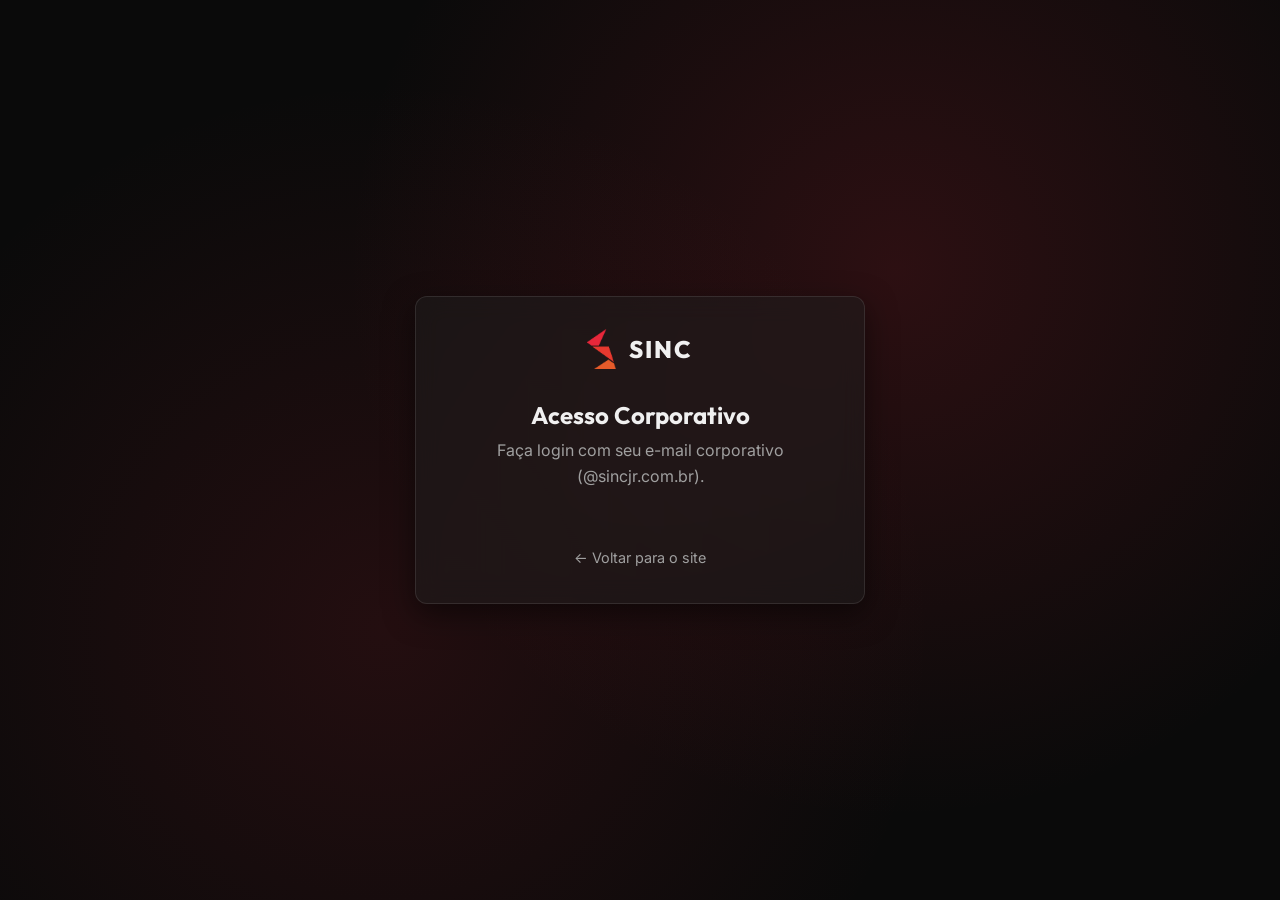
==== commit 0591c33d: "feat: add team member profile pages and automate favicon deployment scripts" ====
--- a/dashboard.html
+++ b/dashboard.html
@@ -12,8 +12,8 @@
         href="https://fonts.googleapis.com/css2?family=Inter:wght@300;400;600;800&family=Outfit:wght@400;700&display=swap"
         rel="stylesheet">
 
-    <link rel="stylesheet" href="style.css">
-    <link rel="stylesheet" href="dashboard.css">
+    <link rel="stylesheet" href="style.css?v=2">
+    <link rel="stylesheet" href="dashboard.css?v=2">
     <script src="https://accounts.google.com/gsi/client"></script>
 
     <!-- Favicon -->
@@ -58,10 +58,19 @@
             <div class="nav-container" style="max-width: 100%;">
                 <div class="logo-container">
                     <span class="logo-text">SINC <span
-                            style="color: var(--color-primary); font-weight: 300;">Workspace</span></span>
+                            style="color: var(--color-primary); font-weight: 300;">Dashboard</span></span>
                 </div>
-                <div class="user-profile">
-                    <span id="user-name" style="margin-right: 15px; font-weight: 500;">Usuário SINC</span>
+                <div class="user-profile" style="display: flex; align-items: center; gap: 1rem;">
+                    <a href="index.html" class="btn-primary-outline" style="padding: 0.4rem 1rem; font-size: 0.9rem; text-decoration: none; border-color: rgba(255,255,255,0.2); color: var(--color-text);">← Voltar ao Site</a>
+                    
+                    <button id="theme-toggle" class="theme-toggle" style="margin-left: 0;">
+                        <svg class="sun-icon" viewBox="0 0 24 24" fill="none" stroke="currentColor" stroke-width="2" stroke-linecap="round" stroke-linejoin="round"><circle cx="12" cy="12" r="5"></circle><line x1="12" y1="1" x2="12" y2="3"></line><line x1="12" y1="21" x2="12" y2="23"></line><line x1="4.22" y1="4.22" x2="5.64" y2="5.64"></line><line x1="18.36" y1="18.36" x2="19.78" y2="19.78"></line><line x1="1" y1="12" x2="3" y2="12"></line><line x1="21" y1="12" x2="23" y2="12"></line><line x1="4.22" y1="19.78" x2="5.64" y2="18.36"></line><line x1="18.36" y1="5.64" x2="19.78" y2="4.22"></line></svg>
+                        <svg class="moon-icon" viewBox="0 0 24 24" fill="none" stroke="currentColor" stroke-width="2" stroke-linecap="round" stroke-linejoin="round"><path d="M21 12.79A9 9 0 1 1 11.21 3 7 7 0 0 0 21 12.79z"></path></svg>
+                    </button>
+
+                    <span id="user-name"
+                        style="font-weight: 500; text-align: right; line-height: 1.2;">Usuário
+                        SINC</span>
                     <button id="logout-btn" class="btn-primary-outline"
                         style="padding: 0.4rem 1rem; font-size: 0.9rem;">Sair</button>
                 </div>
@@ -71,42 +80,88 @@
         <!-- Main Grid -->
         <main class="dash-main container" style="max-width: 1400px; padding: 2rem;">
             <div class="dash-header-title" style="margin-bottom: 2rem;">
-                <h2>Visão Geral</h2>
-                <p class="text-muted">Acesso rápido às ferramentas corporativas.</p>
+                <h2>Ferramentas SINC</h2>
+                <p class="text-muted">Acesso rápido às ferramentas da sinc.</p>
                 <div class="divider"></div>
             </div>
 
-            <div class="dashboard-grid">
+            <!-- Top Layout: Calendar and Spreadsheet -->
+            <div style="display: flex; gap: 2rem; margin-bottom: 2rem; flex-wrap: wrap;">
+
                 <!-- Widget: Google Calendar -->
-                <div class="widget-card slide-up" style="grid-column: 1 / -1;">
+                <div class="widget-card slide-up" style="flex: 1; min-width: 300px;">
                     <div class="widget-header">
-                        <h3>Agenda SINC</h3>
-                        <a href="https://calendar.google.com/calendar/u/0/r" target="_blank" class="btn-primary-outline" style="padding: 0.3rem 0.8rem; font-size: 0.85rem; text-decoration: none;">Editar Agenda</a>
+                        <h3>Calendário</h3>
                     </div>
                     <div class="widget-body">
-                        <!-- Placeholder Iframe (Substituir pelo link de embed real do Google Agenda) -->
+                        <!-- Iframe do Google Agenda reduzido -->
                         <iframe
-                            class="calendar-iframe"
-                            src="https://calendar.google.com/calendar/embed?src=pt.brazilian%23holiday%40group.v.calendar.google.com&ctz=America%2FSao_Paulo"
-                            style="border: 0; min-height: 85vh;" width="100%" height="1200" frameborder="0"
-                            scrolling="no"></iframe>
+                            src="https://calendar.google.com/calendar/embed?height=400&wkst=1&ctz=America%2FSao_Paulo&showPrint=0&title=Agenda%20SINC&showTz=0&src=Y19jZjg5NWYxMjhmNjE2YzZkODA1NWQ3MDk4ZTg1NjM0MDIwMmM0NThjMWQ1MjcxNTE1ZmIwNWNiN2FhMjY4OGNiQGdyb3VwLmNhbGVuZGFyLmdvb2dsZS5jb20&color=%23d50000"
+                            style="border: 0; min-height: 400px; border-radius: 8px;" width="100%" height="400"
+                            frameborder="0" scrolling="no"></iframe>
                     </div>
                 </div>
 
+                <!-- Widget: Banco de Horas (Google Sheets) -->
+                <div class="widget-card slide-up delay-1" style="flex: 2; min-width: 300px;">
+                    <div class="widget-header"
+                        style="display: flex; justify-content: space-between; align-items: center;">
+                        <h3>Planilha de Horas</h3>
+                        <a href="https://docs.google.com/spreadsheets/d/1cJxP2gAjh94WthoNOPVzWhQ-OESwCH7k67aDqnLtfS0/edit"
+                            target="_blank" class="btn-primary-outline"
+                            style="padding: 0.3rem 0.8rem; font-size: 0.8rem; text-decoration: none; display: flex; align-items: center; gap: 5px;">
+                            <svg viewBox="0 0 24 24" width="14" height="14" stroke="currentColor" stroke-width="2"
+                                fill="none" stroke-linecap="round" stroke-linejoin="round">
+                                <path d="M18 13v6a2 2 0 0 1-2 2H5a2 2 0 0 1-2-2V8a2 2 0 0 1 2-2h6"></path>
+                                <polyline points="15 3 21 3 21 9"></polyline>
+                                <line x1="10" y1="14" x2="21" y2="3"></line>
+                            </svg>
+                            Abrir Planilha
+                        </a>
+                    </div>
+                    <div class="widget-body" style="padding: 0;" id="sheet-widget-body">
+                        <!-- Editable Iframe (Forced Dark Mode via CSS Filter) -->
+                        <iframe
+                            src="https://docs.google.com/spreadsheets/d/1cJxP2gAjh94WthoNOPVzWhQ-OESwCH7k67aDqnLtfS0/edit?widget=true&headers=false"
+                            style="border: 0; min-height: 400px; border-radius: 8px; filter: invert(0.9) hue-rotate(180deg) contrast(1.1);"
+                            width="100%" height="400" frameborder="0" scrolling="yes"></iframe>
+                    </div>
+                </div>
 
+            </div>
+
+            <!-- Bottom Layout -->
+            <div class="dashboard-grid">
 
                 <!-- Widget: Google Drive API -->
                 <div class="widget-card slide-up delay-2" style="grid-column: 1 / -1;">
                     <div class="widget-header">
                         <div style="display: flex; align-items: center; gap: 10px;">
-                            <button id="drive-back-btn" class="btn-secondary" style="display: none; padding: 0.3rem 0.6rem; font-size: 0.8rem;">← Voltar</button>
-                            <h3>Arquivos Corporativos</h3>
+                            <button id="drive-back-btn" class="btn-secondary"
+                                style="display: none; padding: 0.3rem 0.6rem; font-size: 0.8rem;">← Voltar</button>
+                            <h3>Google Drive</h3>
                         </div>
-                        <button id="auth-drive-btn" class="btn-primary" style="padding: 0.4rem 1rem; font-size: 0.9rem;">Sincronizar Drive</button>
+                        <button id="auth-drive-btn" class="btn-primary"
+                            style="padding: 0.4rem 1rem; font-size: 0.9rem;">Sincronizar Drive</button>
                     </div>
                     <div class="widget-body" style="padding: 1.5rem;">
                         <div id="drive-files-container" class="drive-files-list">
-                            <p class="text-muted text-center" style="margin-top: 2rem; margin-bottom: 2rem;">Clique em "Sincronizar Drive" para carregar os arquivos da pasta da SINC.</p>
+                            <p class="text-muted text-center" style="margin-top: 2rem; margin-bottom: 2rem;">Clique em
+                                "Sincronizar Drive" para carregar os arquivos da pasta da SINC.</p>
+                        </div>
+                        <div
+                            style="display: flex; justify-content: flex-end; margin-top: 15px; padding-top: 15px; border-top: 1px solid rgba(255,255,255,0.05);">
+                            <a href="https://drive.google.com/drive/folders/0B_pfgOzEMjWhWUh6ZFVLMnFlTDg"
+                                target="_blank" class="btn-primary-outline"
+                                style="padding: 0.3rem 0.8rem; font-size: 0.8rem; text-decoration: none; display: flex; align-items: center; gap: 5px;">
+                                <svg viewBox="0 0 24 24" width="14" height="14" stroke="currentColor" stroke-width="2"
+                                    fill="none" stroke-linecap="round" stroke-linejoin="round">
+                                    <path d="M18 13v6a2 2 0 0 1-2 2H5a2 2 0 0 1-2-2V8a2 2 0 0 1 2-2h6"></path>
+                                    <polyline points="15 3 21 3 21 9"></polyline>
+                                    <line x1="10" y1="14" x2="21" y2="3"></line>
+                                </svg>
+                                Abrir Drive
+                            </a>
                         </div>
                     </div>
                 </div>
@@ -122,7 +177,8 @@
                 <button id="close-modal-btn" class="close-btn">&times;</button>
             </div>
             <div class="modal-body">
-                <iframe id="file-preview-iframe" src="" frameborder="0" width="100%" height="100%" allow="autoplay"></iframe>
+                <iframe id="file-preview-iframe" src="" frameborder="0" width="100%" height="100%"
+                    allow="autoplay"></iframe>
             </div>
         </div>
     </div>
--- a/style.css
+++ b/style.css
@@ -6,11 +6,11 @@
 
     --color-primary: #ef5929;
     /* Brand Orange */
-    --color-primary-hover: #b62532;
+    --color-primary-hover: #d44a1e;
     --color-primary-light: rgba(239, 89, 41, 0.15);
 
-    --color-gradient-1: #b62532;
-    --color-gradient-2: #ef5929;
+    --color-gradient-1: #ef5929;
+    --color-gradient-2: #b62532;
     --gradient-brand: linear-gradient(135deg, var(--color-gradient-1), var(--color-gradient-2));
 
 
@@ -26,6 +26,98 @@
     --transition-normal: 0.3s ease;
     --transition-slow: 0.5s ease;
 }
+
+/* Light Theme Overrides */
+[data-theme="light"] {
+    --color-bg: #F8F9FA;
+    --color-surface: #FFFFFF;
+    --color-surface-light: #E9ECEF;
+    --color-text: #1A1A1A;
+    --color-text-muted: #555555;
+    --color-primary: #b62532;
+    --color-primary-hover: #8c1b25;
+    --color-primary-light: rgba(182, 37, 50, 0.1);
+}
+
+/* Specific Component Adjustments for Light Mode */
+[data-theme="light"] .glass-card {
+    background: rgba(255, 255, 255, 0.7);
+    border: 1px solid rgba(0, 0, 0, 0.1);
+    box-shadow: 0 10px 30px rgba(0, 0, 0, 0.05);
+}
+
+[data-theme="light"] .navbar.scrolled {
+    background: rgba(248, 249, 250, 0.85);
+    border-bottom: 1px solid rgba(0, 0, 0, 0.05);
+}
+
+[data-theme="light"] .logo-text,
+[data-theme="light"] .nav-links a:not(.btn-primary-outline) {
+    color: var(--color-text);
+}
+
+[data-theme="light"] .hero-overlay {
+    background: linear-gradient(to right, rgba(248, 249, 250, 0.95) 0%, rgba(248, 249, 250, 0.4) 100%),
+                radial-gradient(circle at 70% 30%, rgba(182, 37, 50, 0.1) 0%, transparent 50%);
+}
+
+[data-theme="light"] .hero h1 {
+    color: #111;
+}
+
+[data-theme="light"] .hero p {
+    color: #444;
+}
+
+[data-theme="light"] .service-card,
+[data-theme="light"] .member-card,
+[data-theme="light"] .contact-form,
+[data-theme="light"] .widget-card {
+    background-color: var(--color-surface);
+    border: 1px solid rgba(0, 0, 0, 0.05);
+    box-shadow: 0 4px 15px rgba(0, 0, 0, 0.05);
+}
+
+[data-theme="light"] .dash-header {
+    background: rgba(255, 255, 255, 0.85);
+    border-bottom: 1px solid rgba(0, 0, 0, 0.05);
+}
+
+[data-theme="light"] .footer-brand p,
+[data-theme="light"] .footer-bottom p {
+    color: #666;
+}
+
+/* Theme Toggle Button */
+.theme-toggle {
+    background: transparent;
+    border: none;
+    cursor: pointer;
+    padding: 8px;
+    border-radius: 50%;
+    display: flex;
+    align-items: center;
+    justify-content: center;
+    transition: all var(--transition-fast);
+    color: var(--color-text);
+    margin-left: 1rem;
+}
+
+.theme-toggle:hover {
+    background-color: var(--color-surface-light);
+    transform: scale(1.1);
+}
+
+.theme-toggle svg {
+    width: 20px;
+    height: 20px;
+    fill: currentColor;
+}
+
+[data-theme="light"] .sun-icon { display: none; }
+[data-theme="light"] .moon-icon { display: block; }
+.sun-icon { display: block; }
+.moon-icon { display: none; }
 
 * {
     margin: 0;
@@ -103,12 +195,12 @@
 .btn-primary {
     background-color: var(--color-primary);
     color: #fff;
-    box-shadow: 0 4px 15px rgba(230, 91, 42, 0.3);
+    box-shadow: 0 4px 15px rgba(182, 37, 50, 0.3);
 }
 
 .btn-primary:hover {
     background-color: var(--color-primary-hover);
-    box-shadow: 0 6px 20px rgba(230, 91, 42, 0.5);
+    box-shadow: 0 6px 20px rgba(182, 37, 50, 0.5);
     transform: translateY(-2px);
 }
 
@@ -288,6 +380,16 @@
 .section-subtitle {
     color: var(--color-text-muted);
     margin-top: 1rem;
+}
+
+.section-tag {
+    color: var(--color-primary);
+    font-size: 0.85rem;
+    font-weight: 700;
+    text-transform: uppercase;
+    letter-spacing: 1.5px;
+    margin-bottom: 1rem;
+    display: block;
 }
 
 /* About Section */
@@ -443,7 +545,7 @@
 .service-card:hover {
     transform: translateY(-10px);
     box-shadow: 0 10px 30px rgba(0, 0, 0, 0.3);
-    border-color: rgba(230, 91, 42, 0.3);
+    border-color: rgba(182, 37, 50, 0.3);
 }
 
 .service-card:hover::before {
@@ -470,13 +572,16 @@
 }
 
 .members-grid {
-    display: grid;
-    grid-template-columns: repeat(auto-fill, minmax(260px, 1fr));
+    display: flex;
+    flex-wrap: wrap;
+    justify-content: center;
     gap: 2rem;
     padding: 1rem 0;
 }
 
 .member-card {
+    flex: 0 1 240px;
+    width: 100%;
     background: var(--color-surface);
     border: 1px solid rgba(255, 255, 255, 0.05);
     border-radius: 12px;
@@ -487,8 +592,24 @@
 
 .member-card:hover {
     transform: translateY(-10px);
-    border-color: rgba(230, 91, 42, 0.3);
+    border-color: rgba(182, 37, 50, 0.3);
     box-shadow: 0 10px 30px rgba(0, 0, 0, 0.3);
+}
+
+.member-photo-link {
+    display: block;
+    cursor: pointer;
+    text-decoration: none;
+}
+
+.member-photo-link .member-photo-container {
+    transition: transform var(--transition-fast), border-color var(--transition-fast), box-shadow var(--transition-fast);
+}
+
+.member-photo-link:hover .member-photo-container {
+    transform: scale(1.08);
+    border-color: var(--color-primary);
+    box-shadow: 0 0 20px var(--color-primary-light);
 }
 
 .member-photo-container {
@@ -573,6 +694,107 @@
 
 .info-item strong {
     color: var(--color-primary);
+}
+
+/* Case Study Card */
+.case-card {
+    background: linear-gradient(135deg, #1A1A1A 0%, #111111 100%);
+    border-radius: 12px;
+    border: 1px solid rgba(255, 255, 255, 0.05);
+    padding: 3rem;
+    position: relative;
+    overflow: hidden;
+    margin-top: 3rem;
+    transition: all var(--transition-normal);
+}
+
+[data-theme="light"] .case-card {
+    background: #FFFFFF !important;
+    border: 1px solid rgba(0, 0, 0, 0.05) !important;
+    box-shadow: 0 10px 30px rgba(0, 0, 0, 0.05) !important;
+}
+
+.case-meta {
+    color: var(--color-text-muted);
+    font-size: 0.8rem;
+    font-weight: 600;
+    letter-spacing: 1px;
+    text-transform: uppercase;
+    margin-bottom: 1rem;
+}
+
+.case-title {
+    font-size: 2rem;
+    margin-bottom: 1rem;
+    max-width: 650px;
+    line-height: 1.3;
+}
+
+.case-highlight {
+    color: var(--color-primary);
+    font-size: 0.85rem;
+    font-weight: 600;
+    margin-bottom: 2rem;
+}
+
+.case-badge {
+    background: var(--color-primary-light);
+    border: 1px solid var(--color-primary);
+    padding: 0.5rem 1rem;
+    border-radius: 8px;
+    display: inline-block;
+    margin-bottom: 2.5rem;
+    width: 100%;
+    text-align: center;
+}
+
+.case-badge span {
+    color: var(--color-primary);
+    font-size: 0.8rem;
+    font-weight: 700;
+    letter-spacing: 1px;
+}
+
+.case-stats-grid {
+    display: grid;
+    grid-template-columns: repeat(auto-fit, minmax(250px, 1fr));
+    gap: 2rem;
+    margin-bottom: 3rem;
+}
+
+.case-stats-grid h4 {
+    color: var(--color-primary);
+    font-size: 0.9rem;
+    margin-bottom: 1rem;
+    letter-spacing: 1px;
+    text-transform: uppercase;
+}
+
+.case-stats-grid p {
+    color: var(--color-text-muted);
+    font-size: 0.9rem;
+    line-height: 1.6;
+}
+
+.case-methodology h4 {
+    color: var(--color-text-muted);
+    font-size: 0.85rem;
+    margin-bottom: 1rem;
+    letter-spacing: 1px;
+    text-transform: uppercase;
+}
+
+.case-methodology ul {
+    list-style: none;
+    padding: 0;
+    margin: 0;
+    color: var(--color-text-muted);
+    font-size: 0.9rem;
+    line-height: 1.8;
+}
+
+.case-methodology li strong {
+    color: var(--color-text);
 }
 
 .contact-form {
@@ -603,6 +825,10 @@
     transition: border-color var(--transition-fast);
 }
 
+.form-group textarea {
+    resize: none;
+}
+
 .form-group input:focus,
 .form-group textarea:focus {
     outline: none;
--- a/dashboard.css
+++ b/dashboard.css
@@ -2,6 +2,9 @@
 .dashboard-wrapper {
     min-height: 100vh;
     background-color: var(--color-bg);
+    background-image: 
+        radial-gradient(circle at 30% 70%, rgba(182, 37, 50, 0.15) 0%, transparent 50%),
+        radial-gradient(circle at 70% 30%, rgba(182, 37, 50, 0.2) 0%, transparent 50%);
 }
 
 .dash-header {
@@ -25,7 +28,7 @@
 }
 
 .widget-card:hover {
-    border-color: rgba(230, 91, 42, 0.2);
+    border-color: rgba(182, 37, 50, 0.3);
 }
 
 .widget-header {
@@ -55,7 +58,10 @@
     display: flex;
     align-items: center;
     justify-content: center;
-    background: radial-gradient(circle at center, #1a1a1a 0%, #0a0a0a 100%);
+    background-color: var(--color-bg);
+    background-image: 
+        radial-gradient(circle at 30% 70%, rgba(182, 37, 50, 0.15) 0%, transparent 50%),
+        radial-gradient(circle at 70% 30%, rgba(182, 37, 50, 0.2) 0%, transparent 50%);
     padding: 2rem;
 }
 
@@ -95,8 +101,8 @@
 }
 
 .drive-file-item:hover {
-    background: rgba(230, 91, 42, 0.05);
-    border-color: rgba(230, 91, 42, 0.3);
+    background: rgba(182, 37, 50, 0.05);
+    border-color: rgba(182, 37, 50, 0.3);
     transform: translateX(5px);
 }
 
@@ -172,11 +178,4 @@
     background: #fff; /* white for document preview contrast */
     border-radius: 0 0 12px 12px;
     overflow: hidden;
-}
-
-/* Calendar Dark Mode */
-.calendar-iframe {
-    filter: invert(92%) hue-rotate(180deg) brightness(105%) contrast(95%);
-    background: #121212;
-    border-radius: 0 0 12px 12px;
 }
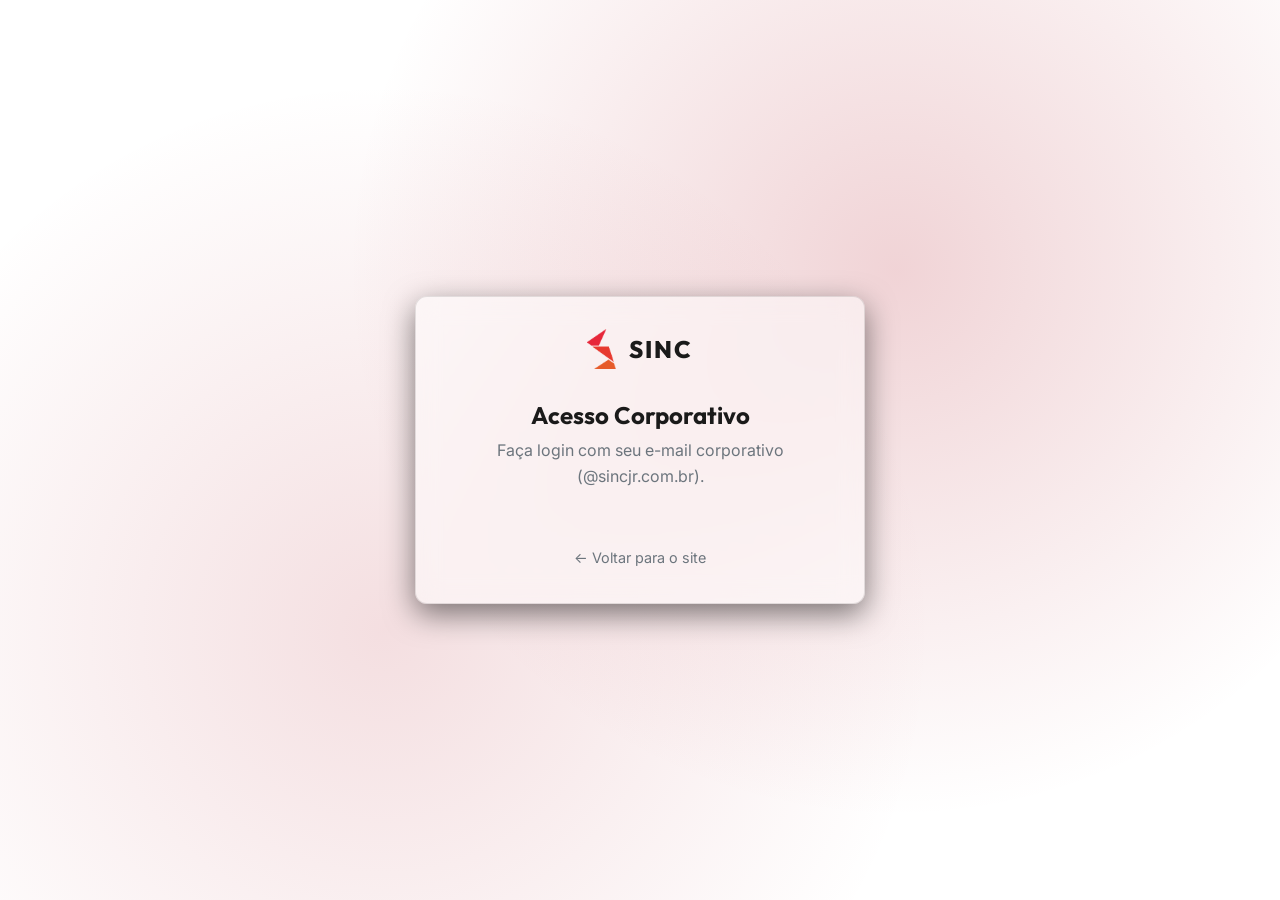
==== commit 232c2215: "Add files via upload" ====
--- a/dashboard.html
+++ b/dashboard.html
@@ -20,6 +20,11 @@
     <link rel="icon" type="image/png" sizes="32x32" href="assets/favicon-32x32.png">
     <link rel="icon" type="image/png" sizes="16x16" href="assets/favicon-16x16.png">
     <link rel="apple-touch-icon" sizes="180x180" href="assets/apple-touch-icon.png">
+    <script>
+        if (localStorage.getItem('theme') === 'dark') {
+            document.documentElement.setAttribute('data-theme', 'dark');
+        }
+    </script>
 </head>
 
 <body>
@@ -60,14 +65,13 @@
                     <span class="logo-text">SINC <span
                             style="color: var(--color-primary); font-weight: 300;">Dashboard</span></span>
                 </div>
-                <div class="user-profile" style="display: flex; align-items: center; gap: 1rem;">
-                    <a href="index.html" class="btn-primary-outline" style="padding: 0.4rem 1rem; font-size: 0.9rem; text-decoration: none; border-color: rgba(255,255,255,0.2); color: var(--color-text);">← Voltar ao Site</a>
-                    
-                    <button id="theme-toggle" class="theme-toggle" style="margin-left: 0;">
-                        <svg class="sun-icon" viewBox="0 0 24 24" fill="none" stroke="currentColor" stroke-width="2" stroke-linecap="round" stroke-linejoin="round"><circle cx="12" cy="12" r="5"></circle><line x1="12" y1="1" x2="12" y2="3"></line><line x1="12" y1="21" x2="12" y2="23"></line><line x1="4.22" y1="4.22" x2="5.64" y2="5.64"></line><line x1="18.36" y1="18.36" x2="19.78" y2="19.78"></line><line x1="1" y1="12" x2="3" y2="12"></line><line x1="21" y1="12" x2="23" y2="12"></line><line x1="4.22" y1="19.78" x2="5.64" y2="18.36"></line><line x1="18.36" y1="5.64" x2="19.78" y2="4.22"></line></svg>
-                        <svg class="moon-icon" viewBox="0 0 24 24" fill="none" stroke="currentColor" stroke-width="2" stroke-linecap="round" stroke-linejoin="round"><path d="M21 12.79A9 9 0 1 1 11.21 3 7 7 0 0 0 21 12.79z"></path></svg>
+                                <div class="user-profile" style="display: flex; align-items: center; gap: 1rem;">
+                    <button id="theme-toggle" class="theme-toggle-btn" aria-label="Alternar tema" style="margin:0;">
+                        <svg id="theme-icon" xmlns="http://www.w3.org/2000/svg" width="20" height="20" viewBox="0 0 24 24" fill="none" stroke="currentColor" stroke-width="2" stroke-linecap="round" stroke-linejoin="round">
+                            <path d="M21 12.79A9 9 0 1 1 11.21 3 7 7 0 0 0 21 12.79z"></path>
+                        </svg>
                     </button>
-
+                    <a href="index.html" class="btn-primary-outline" style="padding: 0.4rem 1rem; font-size: 0.9rem; text-decoration: none; border-color: var(--input-border); color: var(--color-text);">← Voltar ao Site</a>
                     <span id="user-name"
                         style="font-weight: 500; text-align: right; line-height: 1.2;">Usuário
                         SINC</span>
@@ -150,7 +154,7 @@
                                 "Sincronizar Drive" para carregar os arquivos da pasta da SINC.</p>
                         </div>
                         <div
-                            style="display: flex; justify-content: flex-end; margin-top: 15px; padding-top: 15px; border-top: 1px solid rgba(255,255,255,0.05);">
+                            style="display: flex; justify-content: flex-end; margin-top: 15px; padding-top: 15px; border-top: 1px solid var(--footer-border);">
                             <a href="https://drive.google.com/drive/folders/0B_pfgOzEMjWhWUh6ZFVLMnFlTDg"
                                 target="_blank" class="btn-primary-outline"
                                 style="padding: 0.3rem 0.8rem; font-size: 0.8rem; text-decoration: none; display: flex; align-items: center; gap: 5px;">
--- a/style.css
+++ b/style.css
@@ -1,21 +1,30 @@
 :root {
-    /* Color Palette */
-    --color-bg: #0A0A0A;
-    --color-surface: #141414;
-    --color-surface-light: #1E1E1E;
-
-    --color-primary: #ef5929;
-    /* Brand Orange */
-    --color-primary-hover: #d44a1e;
-    --color-primary-light: rgba(239, 89, 41, 0.15);
-
-    --color-gradient-1: #ef5929;
-    --color-gradient-2: #b62532;
+    /* Day Mode (Default) */
+    --color-bg: #FFFFFF;
+    --color-surface: #F8F9FA;
+    --color-surface-light: #E9ECEF;
+
+    --color-primary: #b62532;
+    --color-primary-hover: #8c1b25;
+    --color-primary-rgb: 182, 37, 50;
+    --color-primary-light: rgba(var(--color-primary-rgb), 0.15);
+
+    --color-gradient-1: #b62532;
+    --color-gradient-2: #8c1b25;
     --gradient-brand: linear-gradient(135deg, var(--color-gradient-1), var(--color-gradient-2));
 
-
-    --color-text: #F0F0F0;
-    --color-text-muted: #A0A0A0;
+    --color-text: #1A1A1A;
+    --color-text-muted: #6C757D;
+
+    --nav-bg: rgba(255, 255, 255, 0.85);
+    --nav-border: rgba(0, 0, 0, 0.05);
+    --hero-overlay: linear-gradient(to right, rgba(255, 255, 255, 0.95) 0%, rgba(255, 255, 255, 0.4) 100%), radial-gradient(circle at 70% 30%, rgba(var(--color-primary-rgb), 0.1) 0%, transparent 50%);
+    --glass-bg: rgba(255, 255, 255, 0.5);
+    --glass-border: rgba(0, 0, 0, 0.1);
+    --card-border: rgba(0, 0, 0, 0.05);
+    --input-border: rgba(0, 0, 0, 0.1);
+    --footer-border: rgba(0, 0, 0, 0.05);
+    --case-card-bg: linear-gradient(135deg, #F8F9FA 0%, #FFFFFF 100%);
 
     /* Typography */
     --font-heading: 'Outfit', sans-serif;
@@ -27,97 +36,34 @@
     --transition-slow: 0.5s ease;
 }
 
-/* Light Theme Overrides */
-[data-theme="light"] {
-    --color-bg: #F8F9FA;
-    --color-surface: #FFFFFF;
-    --color-surface-light: #E9ECEF;
-    --color-text: #1A1A1A;
-    --color-text-muted: #555555;
-    --color-primary: #b62532;
-    --color-primary-hover: #8c1b25;
-    --color-primary-light: rgba(182, 37, 50, 0.1);
-}
-
-/* Specific Component Adjustments for Light Mode */
-[data-theme="light"] .glass-card {
-    background: rgba(255, 255, 255, 0.7);
-    border: 1px solid rgba(0, 0, 0, 0.1);
-    box-shadow: 0 10px 30px rgba(0, 0, 0, 0.05);
-}
-
-[data-theme="light"] .navbar.scrolled {
-    background: rgba(248, 249, 250, 0.85);
-    border-bottom: 1px solid rgba(0, 0, 0, 0.05);
-}
-
-[data-theme="light"] .logo-text,
-[data-theme="light"] .nav-links a:not(.btn-primary-outline) {
-    color: var(--color-text);
-}
-
-[data-theme="light"] .hero-overlay {
-    background: linear-gradient(to right, rgba(248, 249, 250, 0.95) 0%, rgba(248, 249, 250, 0.4) 100%),
-                radial-gradient(circle at 70% 30%, rgba(182, 37, 50, 0.1) 0%, transparent 50%);
-}
-
-[data-theme="light"] .hero h1 {
-    color: #111;
-}
-
-[data-theme="light"] .hero p {
-    color: #444;
-}
-
-[data-theme="light"] .service-card,
-[data-theme="light"] .member-card,
-[data-theme="light"] .contact-form,
-[data-theme="light"] .widget-card {
-    background-color: var(--color-surface);
-    border: 1px solid rgba(0, 0, 0, 0.05);
-    box-shadow: 0 4px 15px rgba(0, 0, 0, 0.05);
-}
-
-[data-theme="light"] .dash-header {
-    background: rgba(255, 255, 255, 0.85);
-    border-bottom: 1px solid rgba(0, 0, 0, 0.05);
-}
-
-[data-theme="light"] .footer-brand p,
-[data-theme="light"] .footer-bottom p {
-    color: #666;
-}
-
-/* Theme Toggle Button */
-.theme-toggle {
-    background: transparent;
-    border: none;
-    cursor: pointer;
-    padding: 8px;
-    border-radius: 50%;
-    display: flex;
-    align-items: center;
-    justify-content: center;
-    transition: all var(--transition-fast);
-    color: var(--color-text);
-    margin-left: 1rem;
-}
-
-.theme-toggle:hover {
-    background-color: var(--color-surface-light);
-    transform: scale(1.1);
-}
-
-.theme-toggle svg {
-    width: 20px;
-    height: 20px;
-    fill: currentColor;
-}
-
-[data-theme="light"] .sun-icon { display: none; }
-[data-theme="light"] .moon-icon { display: block; }
-.sun-icon { display: block; }
-.moon-icon { display: none; }
+[data-theme="dark"] {
+    /* Night Mode (Option) */
+    --color-bg: #0A0A0A;
+    --color-surface: #141414;
+    --color-surface-light: #1E1E1E;
+
+    --color-primary: #e65b2a;
+    --color-primary-hover: #cc4d20;
+    --color-primary-rgb: 230, 91, 42;
+    --color-primary-light: rgba(var(--color-primary-rgb), 0.15);
+
+    --color-gradient-1: #e65b2a;
+    --color-gradient-2: #cc4d20;
+    --gradient-brand: linear-gradient(135deg, var(--color-gradient-1), var(--color-gradient-2));
+
+    --color-text: #F0F0F0;
+    --color-text-muted: #A0A0A0;
+
+    --nav-bg: rgba(10, 10, 10, 0.85);
+    --nav-border: rgba(255, 255, 255, 0.05);
+    --hero-overlay: linear-gradient(to right, rgba(10, 10, 10, 0.95) 0%, rgba(10, 10, 10, 0.4) 100%), radial-gradient(circle at 70% 30%, rgba(var(--color-primary-rgb), 0.3) 0%, transparent 50%);
+    --glass-bg: rgba(30, 30, 30, 0.5);
+    --glass-border: rgba(255, 255, 255, 0.1);
+    --card-border: rgba(255, 255, 255, 0.05);
+    --input-border: rgba(255, 255, 255, 0.1);
+    --footer-border: rgba(255, 255, 255, 0.05);
+    --case-card-bg: linear-gradient(135deg, #1A1A1A 0%, #111111 100%);
+}
 
 * {
     margin: 0;
@@ -195,12 +141,12 @@
 .btn-primary {
     background-color: var(--color-primary);
     color: #fff;
-    box-shadow: 0 4px 15px rgba(182, 37, 50, 0.3);
+    box-shadow: 0 4px 15px rgba(var(--color-primary-rgb), 0.3);
 }
 
 .btn-primary:hover {
     background-color: var(--color-primary-hover);
-    box-shadow: 0 6px 20px rgba(182, 37, 50, 0.5);
+    box-shadow: 0 6px 20px rgba(var(--color-primary-rgb), 0.5);
     transform: translateY(-2px);
 }
 
@@ -236,10 +182,10 @@
 }
 
 .navbar.scrolled {
-    background: rgba(10, 10, 10, 0.85);
+    background: var(--nav-bg);
     backdrop-filter: blur(10px);
     -webkit-backdrop-filter: blur(10px);
-    border-bottom: 1px solid rgba(255, 255, 255, 0.05);
+    border-bottom: 1px solid var(--nav-border);
     padding: 0.8rem 0;
 }
 
@@ -325,18 +271,29 @@
 .hero-overlay {
     position: absolute;
     inset: 0;
-    background: linear-gradient(to right, rgba(10, 10, 10, 0.95) 0%, rgba(10, 10, 10, 0.4) 100%),
-        radial-gradient(circle at 70% 30%, rgba(239, 89, 41, 0.3) 0%, transparent 50%);
+    background: var(--hero-overlay);
     z-index: 1;
 }
 
+
+.hero-container {
+    display: flex;
+    align-items: center;
+    justify-content: space-between;
+    width: 100%;
+    max-width: 1200px;
+    margin: 0 auto;
+    padding: 0 2rem;
+    position: relative;
+    z-index: 2;
+    gap: 4rem;
+}
 
 .hero-content {
     position: relative;
     z-index: 2;
+    flex: 1;
     max-width: 800px;
-    padding: 0 2rem;
-    margin-left: max(2rem, calc((100% - 1200px) / 2));
 }
 
 .hero h1 {
@@ -360,6 +317,239 @@
     gap: 1rem;
 }
 
+/* Hero Case Card */
+.hero-case-card {
+    flex: 0 0 500px;
+    background: var(--case-card-bg);
+    border: 1px solid var(--card-border);
+    border-radius: 16px;
+    padding: 2.5rem;
+    position: relative;
+    overflow: hidden;
+    text-decoration: none;
+    display: block;
+}
+
+.hero-case-card:hover {
+    border-color: var(--color-primary);
+}
+
+.hero-case-card .case-decoration {
+    position: absolute;
+    top: -20px;
+    right: -20px;
+    width: 250px;
+    height: 250px;
+    opacity: 0.1;
+    pointer-events: none;
+}
+
+.hero-case-card .case-meta {
+    color: var(--color-text-muted);
+    font-size: 0.8rem;
+    font-weight: 600;
+    letter-spacing: 1.5px;
+    text-transform: uppercase;
+    margin-bottom: 1.5rem;
+}
+
+.hero-case-card .case-title {
+    color: var(--color-text);
+    font-size: 1.3rem;
+    line-height: 1.4;
+    margin-bottom: 2rem;
+    font-weight: 700;
+}
+
+.hero-case-card .case-footer {
+    display: flex;
+    gap: 0.8rem;
+    align-items: center;
+    font-size: 0.9rem;
+    color: var(--color-text-muted);
+}
+
+.hero-case-card .case-footer span {
+    color: var(--color-primary);
+    font-weight: 700;
+}
+
+@media (max-width: 992px) {
+    .hero-container {
+        flex-direction: column;
+        text-align: center;
+        padding-top: 120px;
+        padding-bottom: 60px;
+        gap: 4rem;
+        height: auto;
+        min-height: 100vh;
+    }
+
+    .hero-content {
+        max-width: 100%;
+    }
+
+    .hero-case-card {
+        flex: 1;
+        width: 100%;
+        max-width: 380px;
+    }
+
+    .hero-buttons {
+        justify-content: center;
+    }
+
+    .hero {
+        height: auto;
+    }
+}
+
+/* Cases Section Grid Layout */
+.cases-grid {
+    display: grid;
+    grid-template-columns: repeat(3, 1fr);
+    gap: 2rem;
+    margin-top: 3rem;
+}
+
+.case-card-large {
+    grid-column: 1 / -1;
+    background: var(--case-card-bg);
+    border: 1px solid var(--card-border);
+    border-radius: 12px;
+    padding: 3.5rem;
+    position: relative;
+    overflow: hidden;
+    margin-bottom: 1rem;
+    transition: all var(--transition-normal);
+}
+
+.case-card-small {
+    background: var(--case-card-bg);
+    border: 1px solid var(--card-border);
+    border-radius: 12px;
+    padding: 2.5rem;
+    position: relative;
+    overflow: hidden;
+    transition: all var(--transition-normal);
+    display: flex;
+    flex-direction: column;
+}
+
+.case-card-large:hover,
+.case-card-small:hover {
+    transform: translateY(-5px);
+    border-color: var(--color-primary);
+}
+
+.case-card-large .case-decoration,
+.case-card-small .case-decoration {
+    position: absolute;
+    top: -40px;
+    right: -40px;
+    width: 350px;
+    height: 350px;
+    opacity: 0.05;
+    pointer-events: none;
+}
+
+.case-card-small .case-decoration {
+    width: 250px;
+    height: 250px;
+}
+
+.case-category-tag {
+    background: rgba(var(--color-primary-rgb), 0.05);
+    border: 1px solid rgba(var(--color-primary-rgb), 0.15);
+    padding: 0.4rem 0.8rem;
+    border-radius: 6px;
+    display: inline-block;
+    color: var(--color-primary);
+    font-size: 0.7rem;
+    font-weight: 700;
+    letter-spacing: 1px;
+    text-transform: uppercase;
+    margin-bottom: 2rem;
+    align-self: center;
+    /* Centering and shrinking to content */
+    text-align: center;
+}
+
+.case-stats {
+    display: flex;
+    gap: 3rem;
+    margin-top: 2rem;
+}
+
+.stat-item {
+    display: flex;
+    flex-direction: column;
+}
+
+.stat-value {
+    font-size: 2.5rem;
+    font-weight: 800;
+    color: var(--color-primary);
+    white-space: nowrap;
+    line-height: 1.1;
+}
+
+.stat-label {
+    font-size: 0.65rem;
+    text-transform: uppercase;
+    letter-spacing: 1px;
+    color: var(--color-text-muted);
+    margin-top: 0.5rem;
+    line-height: 1.4;
+    font-weight: 600;
+}
+
+.case-card-small .stat-value {
+    font-size: 1.5rem;
+}
+
+.case-card-small .stat-label {
+    font-size: 0.6rem;
+}
+
+.case-card-small .case-stats {
+    display: grid;
+    grid-template-columns: repeat(3, 1fr);
+    gap: 1rem;
+    margin-top: auto;
+}
+
+@media (max-width: 1200px) {
+    .case-stats {
+        gap: 2rem;
+    }
+
+    .stat-value {
+        font-size: 2rem;
+    }
+}
+
+@media (max-width: 992px) {
+    .cases-grid {
+        grid-template-columns: repeat(2, 1fr);
+    }
+}
+
+@media (max-width: 768px) {
+    .cases-grid {
+        grid-template-columns: 1fr;
+    }
+
+    .case-stats {
+        flex-direction: column;
+        gap: 2rem;
+    }
+
+    .case-card-small .case-stats {
+        flex-direction: row;
+    }
+}
+
 /* Sections General */
 .section-title {
     margin-bottom: 4rem;
@@ -380,16 +570,6 @@
 .section-subtitle {
     color: var(--color-text-muted);
     margin-top: 1rem;
-}
-
-.section-tag {
-    color: var(--color-primary);
-    font-size: 0.85rem;
-    font-weight: 700;
-    text-transform: uppercase;
-    letter-spacing: 1.5px;
-    margin-bottom: 1rem;
-    display: block;
 }
 
 /* About Section */
@@ -431,9 +611,9 @@
 }
 
 .glass-card {
-    background: rgba(30, 30, 30, 0.5);
+    background: var(--glass-bg);
     backdrop-filter: blur(12px);
-    border: 1px solid rgba(255, 255, 255, 0.1);
+    border: 1px solid var(--glass-border);
     border-radius: 12px;
     padding: 2rem;
     box-shadow: 0 10px 30px rgba(0, 0, 0, 0.5);
@@ -523,7 +703,7 @@
     background-color: var(--color-bg);
     padding: 3rem 2rem;
     border-radius: 8px;
-    border: 1px solid rgba(255, 255, 255, 0.05);
+    border: 1px solid var(--card-border);
     transition: all var(--transition-normal);
     position: relative;
     overflow: hidden;
@@ -545,7 +725,7 @@
 .service-card:hover {
     transform: translateY(-10px);
     box-shadow: 0 10px 30px rgba(0, 0, 0, 0.3);
-    border-color: rgba(182, 37, 50, 0.3);
+    border-color: rgba(var(--color-primary-rgb), 0.3);
 }
 
 .service-card:hover::before {
@@ -583,7 +763,7 @@
     flex: 0 1 240px;
     width: 100%;
     background: var(--color-surface);
-    border: 1px solid rgba(255, 255, 255, 0.05);
+    border: 1px solid var(--card-border);
     border-radius: 12px;
     padding: 2.5rem 2rem;
     text-align: center;
@@ -592,7 +772,7 @@
 
 .member-card:hover {
     transform: translateY(-10px);
-    border-color: rgba(182, 37, 50, 0.3);
+    border-color: rgba(var(--color-primary-rgb), 0.3);
     box-shadow: 0 10px 30px rgba(0, 0, 0, 0.3);
 }
 
@@ -696,107 +876,6 @@
     color: var(--color-primary);
 }
 
-/* Case Study Card */
-.case-card {
-    background: linear-gradient(135deg, #1A1A1A 0%, #111111 100%);
-    border-radius: 12px;
-    border: 1px solid rgba(255, 255, 255, 0.05);
-    padding: 3rem;
-    position: relative;
-    overflow: hidden;
-    margin-top: 3rem;
-    transition: all var(--transition-normal);
-}
-
-[data-theme="light"] .case-card {
-    background: #FFFFFF !important;
-    border: 1px solid rgba(0, 0, 0, 0.05) !important;
-    box-shadow: 0 10px 30px rgba(0, 0, 0, 0.05) !important;
-}
-
-.case-meta {
-    color: var(--color-text-muted);
-    font-size: 0.8rem;
-    font-weight: 600;
-    letter-spacing: 1px;
-    text-transform: uppercase;
-    margin-bottom: 1rem;
-}
-
-.case-title {
-    font-size: 2rem;
-    margin-bottom: 1rem;
-    max-width: 650px;
-    line-height: 1.3;
-}
-
-.case-highlight {
-    color: var(--color-primary);
-    font-size: 0.85rem;
-    font-weight: 600;
-    margin-bottom: 2rem;
-}
-
-.case-badge {
-    background: var(--color-primary-light);
-    border: 1px solid var(--color-primary);
-    padding: 0.5rem 1rem;
-    border-radius: 8px;
-    display: inline-block;
-    margin-bottom: 2.5rem;
-    width: 100%;
-    text-align: center;
-}
-
-.case-badge span {
-    color: var(--color-primary);
-    font-size: 0.8rem;
-    font-weight: 700;
-    letter-spacing: 1px;
-}
-
-.case-stats-grid {
-    display: grid;
-    grid-template-columns: repeat(auto-fit, minmax(250px, 1fr));
-    gap: 2rem;
-    margin-bottom: 3rem;
-}
-
-.case-stats-grid h4 {
-    color: var(--color-primary);
-    font-size: 0.9rem;
-    margin-bottom: 1rem;
-    letter-spacing: 1px;
-    text-transform: uppercase;
-}
-
-.case-stats-grid p {
-    color: var(--color-text-muted);
-    font-size: 0.9rem;
-    line-height: 1.6;
-}
-
-.case-methodology h4 {
-    color: var(--color-text-muted);
-    font-size: 0.85rem;
-    margin-bottom: 1rem;
-    letter-spacing: 1px;
-    text-transform: uppercase;
-}
-
-.case-methodology ul {
-    list-style: none;
-    padding: 0;
-    margin: 0;
-    color: var(--color-text-muted);
-    font-size: 0.9rem;
-    line-height: 1.8;
-}
-
-.case-methodology li strong {
-    color: var(--color-text);
-}
-
 .contact-form {
     background-color: var(--color-surface);
     padding: 2.5rem;
@@ -818,7 +897,7 @@
     width: 100%;
     padding: 0.8rem;
     background-color: var(--color-bg);
-    border: 1px solid rgba(255, 255, 255, 0.1);
+    border: 1px solid var(--glass-border);
     border-radius: 4px;
     color: var(--color-text);
     font-family: var(--font-body);
@@ -839,7 +918,7 @@
 footer {
     background-color: var(--color-surface);
     padding: 4rem 0 2rem;
-    border-top: 1px solid rgba(255, 255, 255, 0.05);
+    border-top: 1px solid var(--footer-border);
 }
 
 .footer-content {
@@ -868,7 +947,7 @@
 .footer-bottom {
     text-align: center;
     padding-top: 2rem;
-    border-top: 1px solid rgba(255, 255, 255, 0.05);
+    border-top: 1px solid var(--footer-border);
     color: var(--color-text-muted);
     font-size: 0.9rem;
 }
@@ -968,4 +1047,23 @@
         flex-direction: column;
         text-align: center;
     }
+}
+
+.theme-toggle-btn {
+    background: transparent;
+    border: none;
+    color: var(--color-text);
+    cursor: pointer;
+    display: flex;
+    align-items: center;
+    justify-content: center;
+    padding: 0.5rem;
+    border-radius: 50%;
+    transition: all var(--transition-fast);
+    margin-left: auto;
+}
+
+.theme-toggle-btn:hover {
+    background: var(--color-surface-light);
+    color: var(--color-primary);
 }
--- a/dashboard.css
+++ b/dashboard.css
@@ -3,14 +3,14 @@
     min-height: 100vh;
     background-color: var(--color-bg);
     background-image: 
-        radial-gradient(circle at 30% 70%, rgba(182, 37, 50, 0.15) 0%, transparent 50%),
-        radial-gradient(circle at 70% 30%, rgba(182, 37, 50, 0.2) 0%, transparent 50%);
+        radial-gradient(circle at 30% 70%, rgba(var(--color-primary-rgb), 0.15) 0%, transparent 50%),
+        radial-gradient(circle at 70% 30%, rgba(var(--color-primary-rgb), 0.2) 0%, transparent 50%);
 }
 
 .dash-header {
-    background: rgba(10, 10, 10, 0.85);
+    background: var(--nav-bg);
     backdrop-filter: blur(10px);
-    border-bottom: 1px solid rgba(255, 255, 255, 0.05);
+    border-bottom: 1px solid var(--nav-border);
 }
 
 .dashboard-grid {
@@ -22,18 +22,18 @@
 .widget-card {
     background-color: var(--color-surface);
     border-radius: 12px;
-    border: 1px solid rgba(255, 255, 255, 0.05);
+    border: 1px solid var(--card-border);
     overflow: hidden;
     transition: transform var(--transition-normal);
 }
 
 .widget-card:hover {
-    border-color: rgba(182, 37, 50, 0.3);
+    border-color: rgba(var(--color-primary-rgb), 0.3);
 }
 
 .widget-header {
     padding: 1.5rem;
-    border-bottom: 1px solid rgba(255, 255, 255, 0.05);
+    border-bottom: 1px solid var(--nav-border);
     display: flex;
     justify-content: space-between;
     align-items: center;
@@ -60,8 +60,8 @@
     justify-content: center;
     background-color: var(--color-bg);
     background-image: 
-        radial-gradient(circle at 30% 70%, rgba(182, 37, 50, 0.15) 0%, transparent 50%),
-        radial-gradient(circle at 70% 30%, rgba(182, 37, 50, 0.2) 0%, transparent 50%);
+        radial-gradient(circle at 30% 70%, rgba(var(--color-primary-rgb), 0.15) 0%, transparent 50%),
+        radial-gradient(circle at 70% 30%, rgba(var(--color-primary-rgb), 0.2) 0%, transparent 50%);
     padding: 2rem;
 }
 
@@ -93,16 +93,16 @@
     display: flex;
     align-items: center;
     padding: 1rem;
-    background: rgba(255, 255, 255, 0.02);
-    border: 1px solid rgba(255, 255, 255, 0.05);
+    background: var(--color-surface-light);
+    border: 1px solid var(--card-border);
     border-radius: 8px;
     text-decoration: none;
     transition: all var(--transition-fast);
 }
 
 .drive-file-item:hover {
-    background: rgba(182, 37, 50, 0.05);
-    border-color: rgba(182, 37, 50, 0.3);
+    background: rgba(var(--color-primary-rgb), 0.05);
+    border-color: rgba(var(--color-primary-rgb), 0.3);
     transform: translateX(5px);
 }
 
@@ -151,7 +151,7 @@
     justify-content: space-between;
     align-items: center;
     padding: 1rem 1.5rem;
-    border-bottom: 1px solid rgba(255, 255, 255, 0.1);
+    border-bottom: 1px solid var(--glass-border);
 }
 
 .modal-header h3 {
